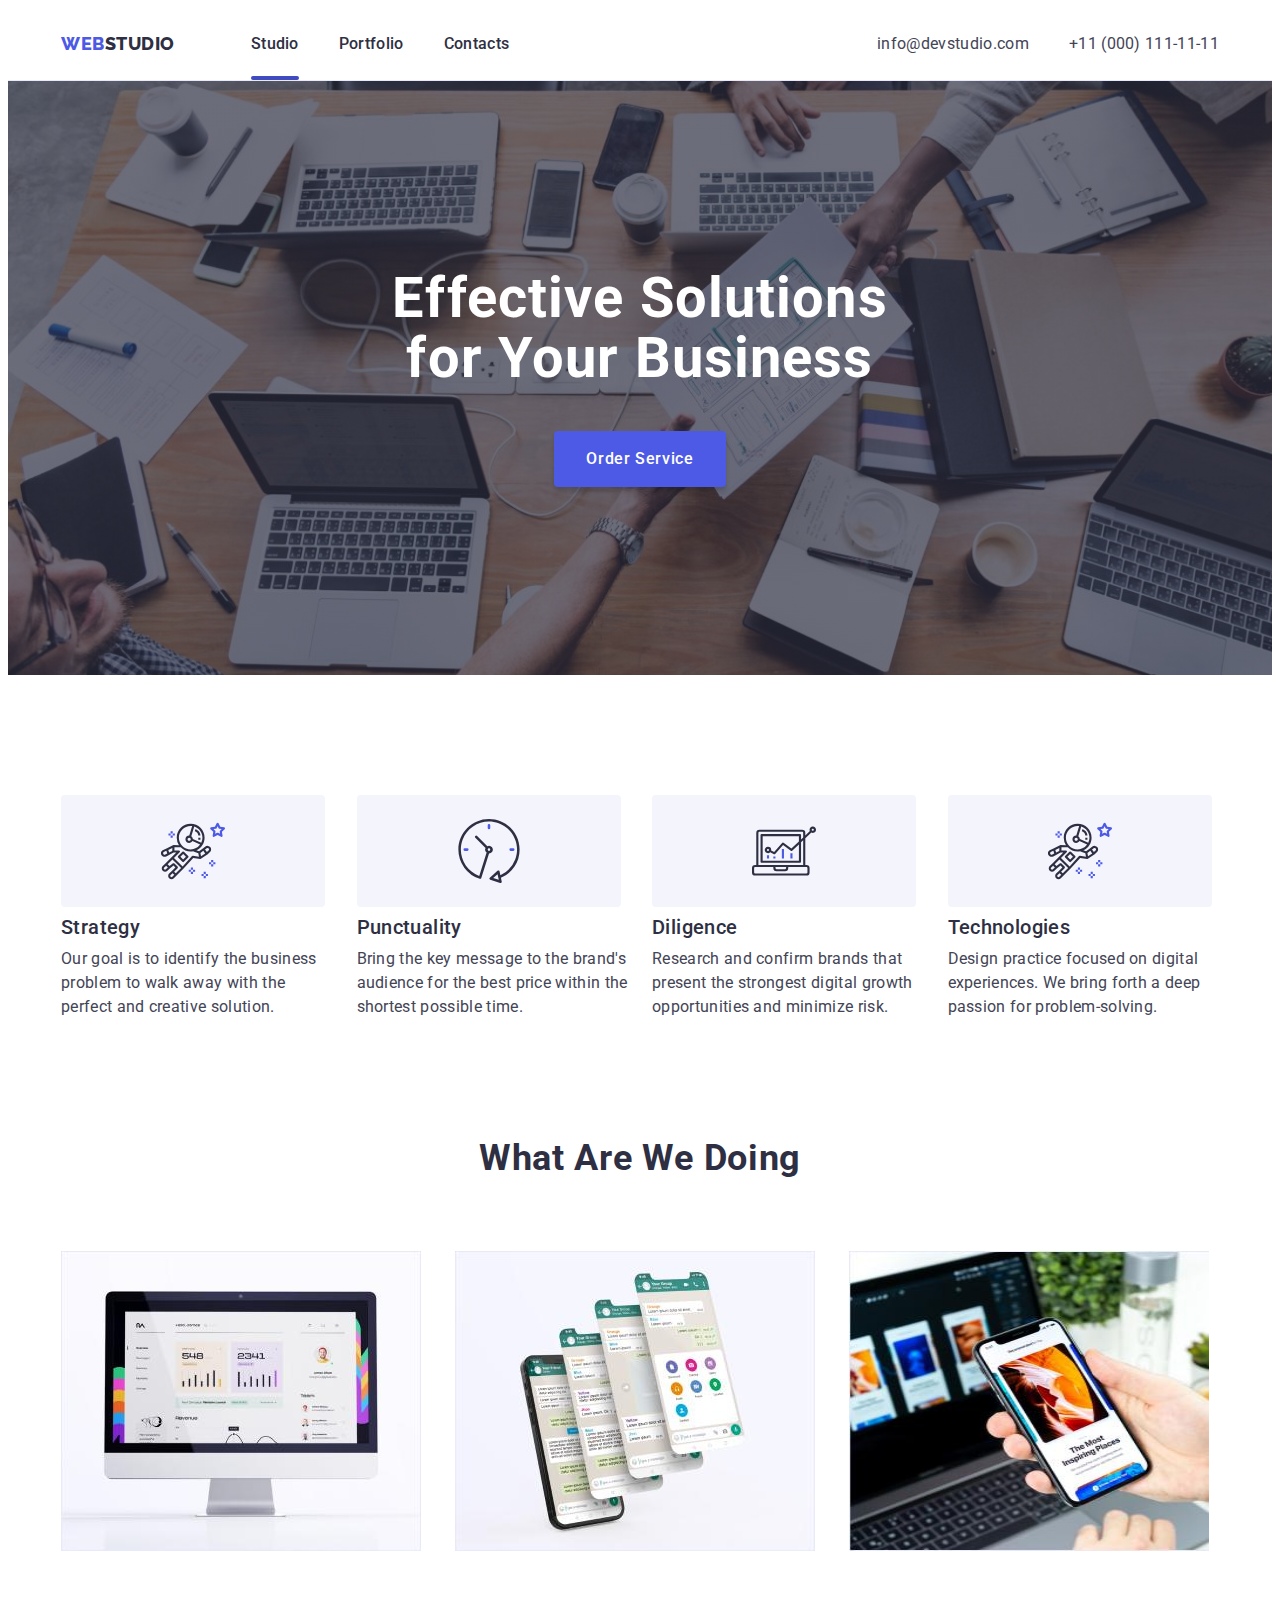
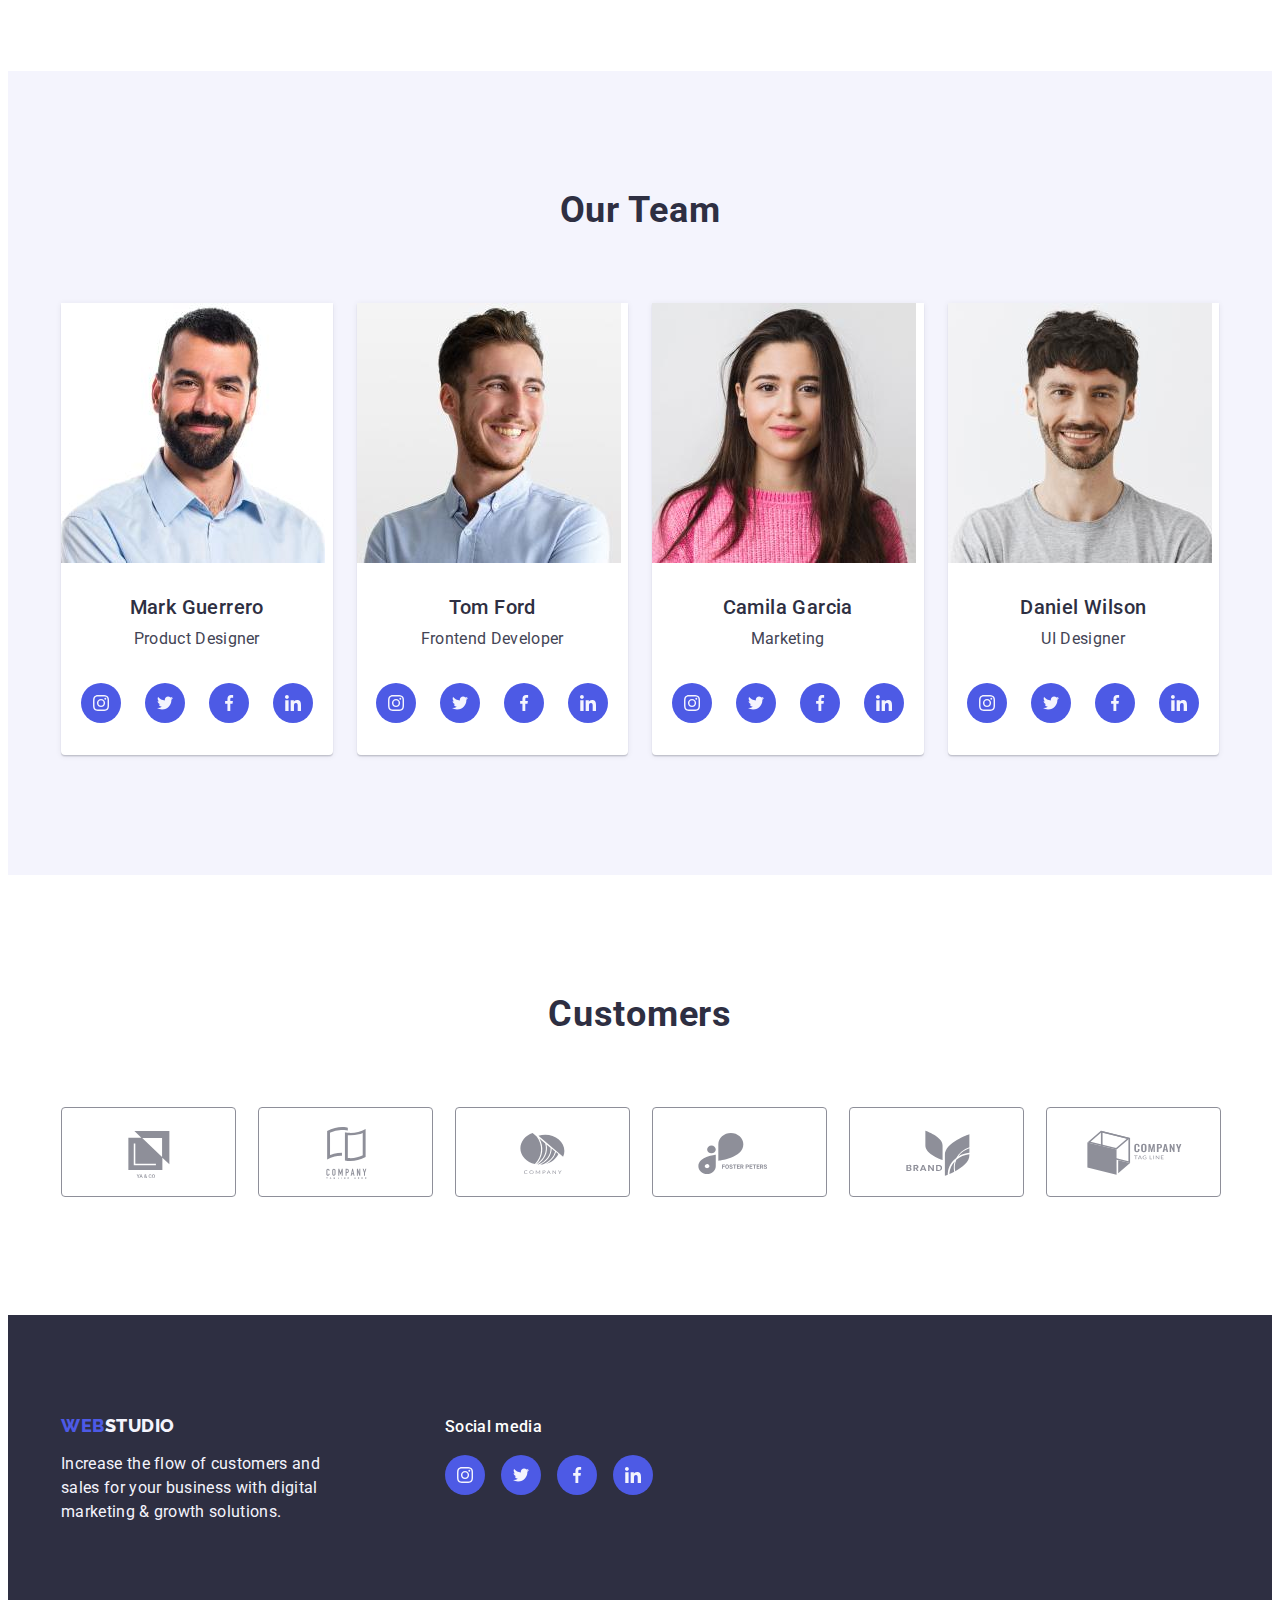
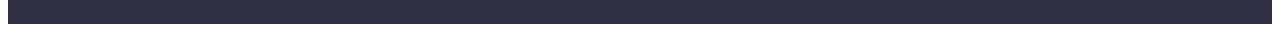
==== index.html @ 1b5d52a4 "updated1" ====
<!DOCTYPE html>
<html lang="en">
  <head>
    <meta charset="utf-8" />
    <meta name="description" content="goit_homework1" />
    <title>WebStudio</title>
    <link
      rel="stylesheet"
      href="https://cdnjs.cloudflare.com/ajax/libs/modern-normalize/2.0.0/modern-normalize.min.css"
      integrity="sha512-4xo8blKMVCiXpTaLzQSLSw3KFOVPWhm/TRtuPVc4WG6kUgjH6J03IBuG7JZPkcWMxJ5huwaBpOpnwYElP/m6wg=="
      crossorigin="anonymous"
      referrerpolicy="no-referrer"
    />
    <link rel="stylesheet" href="./css/styles.css" />
    <link rel="preconnect" href="https://fonts.googleapis.com" />
    <link rel="preconnect" href="https://fonts.gstatic.com" crossorigin />
    <link
      href="https://fonts.googleapis.com/css2?family=Raleway:wght@800&family=Roboto:wght@400;500;700&display=swap"
      rel="stylesheet"
    />
  </head>
  <body>
    <header class="header">
      <div class="container header-container">
        <nav class="nav list">
          <a class="header-logo link" href="./index.html"
            >Web<span class="header-logo-accent">Studio</span></a
          >
          <ul class="header-menu list">
            <li class="header-menu-item">
              <a class="header-menu-link link link current" href="./index.html"
                >Studio</a
              >
            </li>
            <li class="header-menu-item">
              <a class="header-menu-link link" href="./portfolio.html"
                >Portfolio</a
              >
            </li>
            <li class="header-menu-item">
              <a class="header-menu-link link" href="">Contacts</a>
            </li>
          </ul>
        </nav>

        <address class="header-address">
          <ul class="header-address-list list">
            <li class="header-address-item link">
              <a
                class="header-address-link link"
                href="mailto:info@devstudio.com"
                >info@devstudio.com</a
              >
            </li>
            <li class="header-address-item link">
              <a class="header-address-link link" href="tel:+110001111111"
                >+11 (000) 111-11-11</a
              >
            </li>
          </ul>
        </address>
      </div>
    </header>

    <main>
      <section class="section">
        <div class="container">
          <h1 class="section-title">Effective Solutions for Your Business</h1>
          <button type="button" class="section-button">Order Service</button>
        </div>
      </section>
      <section class="priorities-section">
        <div class="container">
          <h2 class="visually-hidden">Our Priorities</h2>
          <ul class="priorities-sectionul list">
            <li class="priorities-list">
              <div class="priorites-block">
                <svg class="icon" width="64" height="64">
                  <use href="../images/icon.svg#icon-astronaut-1"></use>
                </svg>
              </div>
              <h3 class="priorities-section-subtitle">Strategy</h3>
              <p class="priorities-section-text">
                Our goal is to identify the business problem to walk away with
                the perfect and creative solution.
              </p>
            </li>
            <li class="priorities-list">
              <div class="priorites-block">
                <svg class="icon" width="64" height="64">
                  <use href="../images/icon.svg#icon-clock-1"></use>
                </svg>
              </div>
              <h3 class="priorities-section-subtitle">Punctuality</h3>
              <p class="priorities-section-text">
                Bring the key message to the brand's audience for the best price
                within the shortest possible time.
              </p>
            </li>
            <li class="priorities-list">
              <div class="priorites-block">
                <svg class="icon" width="64" height="64">
                  <use href="../images/icon.svg#icon-diagram-1"></use>
                </svg>
              </div>
              <h3 class="priorities-section-subtitle">Diligence</h3>
              <p class="priorities-section-text">
                Research and confirm brands that present the strongest digital
                growth opportunities and minimize risk.
              </p>
            </li>
            <li class="priorities-list">
              <div class="priorites-block">
                <svg class="icon" width="64" height="64">
                  <use href="../images/icon.svg#icon-astronaut-1"></use>
                </svg>
              </div>
              <h3 class="priorities-section-subtitle">Technologies</h3>
              <p class="priorities-section-text">
                Design practice focused on digital experiences. We bring forth a
                deep passion for problem-solving.
              </p>
            </li>
          </ul>
        </div>
      </section>

      <section class="do-section list">
        <div class="container">
          <h2 class="do-section-title">What are we doing</h2>
          <ul class="do-sectionul list">
            <li class="doing-photo">
              <img
                src="./images/images/images/image/img1.jpg"
                width="360"
                height="300"
                alt="computer screen"
              />
            </li>
            <li class="doing-photo">
              <img
                src="./images/images/images/image/img2.jpg"
                width="360"
                height="300"
                alt="smartphone"
              />
            </li>
            <li class="doing-photo">
              <img
                src="./images/images/images/image/img3.jpg"
                width="360"
                height="300"
                alt="holding smartphone"
              />
            </li>
          </ul>
        </div>
      </section>

      <section class="team-section">
        <div class="container">
          <h2 class="team-section-title">Our Team</h2>
          <ul class="team-list list">
            <li class="team-section-card">
              <img
                src="./images/images/images/image/img.jpg"
                width="264"
                height="260"
                alt="Mark Guerrero"
              />
              <div class="name">
                <h3 class="worker-name">Mark Guerrero</h3>
                <p class="teamtext">Product Designer</p>
              </div>
              <ul class="team-block">
                <li class="social-items">
                  <a
                    class="block-icons"
                    href=""
                    aria-label="instagram"
                    target="_blank"
                  >
                    <svg class="icon" width="16" height="16">
                      <use href="../images/icon.svg#icon-instagram-2"></use>
                    </svg>
                  </a>
                </li>
                <li class="social-items">
                  <a
                    class="block-icons"
                    href=""
                    aria-label="instagram"
                    target="_blank"
                  >
                    <svg class="icon" width="16" height="16">
                      <use href="../images/icon.svg#icon-twitter-1"></use>
                    </svg>
                  </a>
                </li>
                <li class="social-items">
                  <a
                    class="block-icons"
                    href=""
                    aria-label="instagram"
                    target="_blank"
                  >
                    <svg class="icon" width="16" height="16">
                      <use href="../images/icon.svg#icon-facebook-1"></use>
                    </svg>
                  </a>
                </li>
                <li class="social-items">
                  <a
                    class="block-icons"
                    href=""
                    aria-label="instagram"
                    target="_blank"
                  >
                    <svg class="icon" width="16" height="16">
                      <use href="../images/icon.svg#icon-linkedin-1"></use>
                    </svg>
                  </a>
                </li>
              </ul>
            </li>
            <li class="team-section-card">
              <img
                src="./images/images/images/image/img11.jpg"
                width="264"
                height="260"
                alt="Tom Ford"
              />
              <div class="name">
                <h3 class="worker-name">Tom Ford</h3>
                <p class="teamtext">Frontend Developer</p>
              </div>
              <ul class="team-block">
                <li class="social-items">
                  <a
                    class="block-icons"
                    href=""
                    aria-label="instagram"
                    target="_blank"
                  >
                    <svg class="icon" width="16" height="16">
                      <use href="../images/icon.svg#icon-instagram-2"></use>
                    </svg>
                  </a>
                </li>
                <li class="social-items">
                  <a
                    class="block-icons"
                    href=""
                    aria-label="instagram"
                    target="_blank"
                  >
                    <svg class="icon" width="16" height="16">
                      <use href="../images/icon.svg#icon-twitter-1"></use>
                    </svg>
                  </a>
                </li>
                <li class="social-items">
                  <a
                    class="block-icons"
                    href=""
                    aria-label="instagram"
                    target="_blank"
                  >
                    <svg class="icon" width="16" height="16">
                      <use href="../images/icon.svg#icon-facebook-1"></use>
                    </svg>
                  </a>
                </li>
                <li class="social-items">
                  <a
                    class="block-icons"
                    href=""
                    aria-label="instagram"
                    target="_blank"
                  >
                    <svg class="icon" width="16" height="16">
                      <use href="../images/icon.svg#icon-linkedin-1"></use>
                    </svg>
                  </a>
                </li>
              </ul>
            </li>
            <li class="team-section-card">
              <img
                src="./images/images/images/image/img12.jpg"
                width="264"
                height="260"
                alt="Camila Garcia"
              />
              <div class="name">
                <h3 class="worker-name">Camila Garcia</h3>
                <p class="teamtext">Marketing</p>
              </div>
              <ul class="team-block">
                <li class="social-items">
                  <a
                    class="block-icons"
                    href=""
                    aria-label="instagram"
                    target="_blank"
                  >
                    <svg class="icon" width="16" height="16">
                      <use href="../images/icon.svg#icon-instagram-2"></use>
                    </svg>
                  </a>
                </li>
                <li class="social-items">
                  <a
                    class="block-icons"
                    href=""
                    aria-label="instagram"
                    target="_blank"
                  >
                    <svg class="icon" width="16" height="16">
                      <use href="../images/icon.svg#icon-twitter-1"></use>
                    </svg>
                  </a>
                </li>
                <li class="social-items">
                  <a
                    class="block-icons"
                    href=""
                    aria-label="instagram"
                    target="_blank"
                  >
                    <svg class="icon" width="16" height="16">
                      <use href="../images/icon.svg#icon-facebook-1"></use>
                    </svg>
                  </a>
                </li>
                <li class="social-items">
                  <a
                    class="block-icons"
                    href=""
                    aria-label="instagram"
                    target="_blank"
                  >
                    <svg class="icon" width="16" height="16">
                      <use href="../images/icon.svg#icon-linkedin-1"></use>
                    </svg>
                  </a>
                </li>
              </ul>
            </li>
            <li class="team-section-card">
              <img
                src="./images/images/images/image/img13.jpg"
                width="264"
                height="260"
                alt="Daniel Wilson"
              />
              <div class="name">
                <h3 class="worker-name">Daniel Wilson</h3>
                <p class="teamtext">UI Designer</p>
              </div>
              <ul class="team-block">
                <li class="social-items">
                  <a
                    class="block-icons"
                    href=""
                    aria-label="instagram"
                    target="_blank"
                  >
                    <svg class="icon" width="16" height="16">
                      <use href="../images/icon.svg#icon-instagram-2"></use>
                    </svg>
                  </a>
                </li>
                <li class="social-items">
                  <a
                    class="block-icons"
                    href=""
                    aria-label="instagram"
                    target="_blank"
                  >
                    <svg class="icon" width="16" height="16">
                      <use href="../images/icon.svg#icon-twitter-1"></use>
                    </svg>
                  </a>
                </li>
                <li class="social-items">
                  <a
                    class="block-icons"
                    href=""
                    aria-label="instagram"
                    target="_blank"
                  >
                    <svg class="icon" width="16" height="16">
                      <use href="../images/icon.svg#icon-facebook-1"></use>
                    </svg>
                  </a>
                </li>
                <li class="social-items">
                  <a
                    class="block-icons"
                    href=""
                    aria-label="instagram"
                    target="_blank"
                  >
                    <svg class="icon" width="16" height="16">
                      <use href="../images/icon.svg#icon-linkedin-1"></use>
                    </svg>
                  </a>
                </li>
              </ul>
            </li>
          </ul>
        </div>
      </section>

      <section class="customer-section">
        <div class="container">
          <h2 class="customer-title">Customers</h2>
          <ul class="customer list">
            <li class="customer-item">
              <a class="customer-icon"
              href=""
              target="_blank">
              <svg class="section-mark" width="104" height="56">
              <use href="../images/icon.svg#icon-Logo"></use>
              </svg>
            </a>
            </li>
            <li class="customer-item">
              <a class="customer-icon"
              href=""
              target="_blank">
              <svg class="section-mark" width="104" height="56">
              <use href="../images/icon.svg#icon-Logo1"></use>
              </svg>
            </a>
            </li>
            <li class="customer-item">
              <a class="customer-icon"
              href=""
              target="_blank">
              <svg class="section-mark" width="104" height="56">
              <use href="../images/icon.svg#icon-Logo2"></use>
              </svg>
            </a>
            </li>
            <li class="customer-item">
              <a class="customer-icon"
              href=""
              target="_blank">
              <svg class="section-mark" width="104" height="56">
              <use href="../images/icon.svg#icon-Logo3"></use>
              </svg>
            </a>
            </li>
            <li class="customer-item">
              <a class="customer-icon"
              href=""
              target="_blank">
              <svg class="section-mark" width="104" height="56">
              <use href="../images/icon.svg#icon-Logo4"></use>
              </svg>
            </a>
            </li>
            <li class="customer-item">
              <a class="customer-icon"
              href=""
              target="_blank">
              <svg class="section-mark" width="104" height="56">
              <use href="../images/icon.svg#icon-Logo5"></use>
              </svg>
            </a>
            </li>
          </ul>
        </div>
      </section>
    </main>
    <footer class="footer">
      <div class="container footer-container">
        <div class="logo-foot">
          <a class="footer-logo link" href="./index.html">
            Web<span class="footer-logo-accent">Studio</span></a
          >
          <p class="footer-text">
            Increase the flow of customers and sales for your business with
            digital marketing & growth solutions.
          </p>
        </div>
        <div class="footer-media">
          <p class="footer-headline">Social media</p>
          <ul class="social list">
            <li class="social-items">
              <a
                class="footer-block-icons"
                href=""
                aria-label="instagram"
                target="_blank"
              >
                <svg class="icon" width="16" height="16">
                  <use href="../images/icon.svg#icon-instagram-2"></use>
                </svg>
              </a>
            </li>
            <a
              class="footer-block-icons"
              href=""
              aria-label="twitter"
              target="_blank"
            >
              <svg class="icon" width="16" height="16">
                <use href="../images/icon.svg#icon-twitter-1"></use>
              </svg>
            </a>
            <a
              class="footer-block-icons"
              href=""
              aria-label="facebook"
              target="_blank"
            >
              <svg class="icon" width="16" height="16">
                <use href="../images/icon.svg#icon-facebook-1"></use>
              </svg>
            </a>
            <a
              class="footer-block-icons"
              href=""
              aria-label="twitter"
              target="_blank"
            >
              <svg class="icon" width="16" height="16">
                <use href="../images/icon.svg#icon-linkedin-1"></use>
              </svg>
            </a>
          </ul>
        </div>
      </div>
    </footer>
  </body>
</html>
---- css/styles.css ----
:root {
  --maincolor: #4d5ae5;
  --accentcolor: #2e2f42;
  --textcolor: #434455;
  --secondbackgoundcolor: #e5e5e5;
}
body {
  font-family: "Roboto", sans-serif;
  color: #434455;
  background-color: #ffffff;
}

p,
h1,
h2,
h3,
h4,
h5,
h6 {
  margin-top: 0;
  margin-bottom: 0;
}
ul,
ol {
  margin-top: 0;
  margin-bottom: 0;
  padding-left: 0;
}

img {
  display: block;
}
.container {
  width: 100%;
  max-width: 1158px;
  padding: 0 15px;
  margin: 0 auto;
}

/* HEADER */
.nav {
  display: flex;
  align-items: center;
}

.header-container {
  display: flex;
  flex-direction: row;
  justify-content: space-between;
}
.header {
  border-bottom: 1px solid #e7e9fc;
}
.header-logo {
  padding: 24px 0;
  margin-right: 76px;
}
.header-menu {
  display: flex;
  gap: 40px;
  margin: 0 auto;
  align-items: center;
}
.header-address-list {
  display: flex;
  gap: 40px;
}

.header-logo,
.header-logo-accent {
  font-family: "Raleway", sans-serif;
  font-weight: 800;
  font-size: 18px;
  line-height: 1.17;
  letter-spacing: 0.03em;
  text-transform: uppercase;
  color: var(--maincolor);
  text-decoration: none;
  list-style-type: none;
}
.header-logo-accent,
span {
  color: var(--accentcolor);
}

link {
  text-decoration: none;
}
.header-menu-link {
  transition: 250ms cubic-bezier(0.4, 0, 0.2, 1);
}

.header-menu-link:hover,
.header-menu-link:focus {
  color: #404bbf;
}

.current {
  position: relative;
}

.current::after {
  content: "";
  position: absolute;
  bottom: 0;
  left: 0;
  width: 100%;
  height: 4px;
  border-radius: 2px;
  background-color: #404bbf;
}

.header-menu .list {
  list-style: none;
}
.header-menu-item {
  list-style-type: none;
}

.header-menu-link {
  font-weight: 500;
  font-size: 16px;
  line-height: 1.5;
  letter-spacing: 0.02em;
  color: var(--accentcolor);
  text-decoration: none;
  padding: 24px 0;
  display: block;
}

.header-address {
  font-style: normal;
}
.header-address-link {
  list-style: none;
  font-size: 16px;
  line-height: 1.5;
  letter-spacing: 0.02em;
  color: var(--textcolor);
  text-decoration: none;
  padding: 24px 0;
  display: block;
  transition: 250ms cubic-bezier(0.4, 0, 0.2, 1);
}

.header-address-link:hover,
.header-address-link:focus {
  color: #404bbf;
}

/* section 1 */

.section {
  background-color: var(--accentcolor);
  padding: 188px 0;
  background-image: linear-gradient(
      rgba(46, 47, 66, 0.7),
      rgba(46, 47, 66, 0.7)
    ),
    url(../images/images/people-office1.jpg);
  background-size: cover;
}

.section-title {
  font-size: 56px;
  line-height: 1.07;
  text-align: center;
  letter-spacing: 0.02em;
  color: #ffffff;
  max-width: 496px;
  margin: 0 auto 42px;
}
.section-button {
  background-color: #4d5ae5;
  font-family: "Roboto", sans-serif;
  font-weight: 500;
  font-size: 16px;
  line-height: 1.5;
  letter-spacing: 0.04em;
  color: #ffffff;
  display: block;
  min-width: 169px;
  border: none;
  padding: 16px 32px;
  border-radius: 4px;
  box-shadow: 0px 4px 4px 0px rgba(0, 0, 0, 0.15);
  height: 56px;
  cursor: pointer;
  margin: 0 auto;
  transition: 250ms cubic-bezier(0.4, 0, 0.2, 1);;
}
.section-button:hover,
.section-button:focus {
  background-color: #404bbf;
  cursor: pointer;
}

/* section 2 */

.priorities-section {
  padding: 120px 0;
}

.priorities-sectionul {
  display: flex;
  gap: 24px;
}

.visually-hidden {
  overflow: hidden;
  position: absolute;
  width: 1px;
  height: 1px;
  margin: -1px;
  border: 0;
  padding: 0;
  white-space: nowrap;
  clip-path: inset(100%);
  clip: rect(0 0 0 0);
}
.priorities-list {
  width: calc((100% - 72px) / 4);
}
.priorities-section-subtitle {
  font-weight: 500;
  font-size: 20px;
  line-height: 1.2;
  letter-spacing: 0.02em;
  color: #2e2f42;
  margin-bottom: 8px;
}

.priorites-block {
  width: 264px;
  height: 112px;
  border-radius: 4px;
  background: #f4f4fd;
  margin-bottom: 8px;
  display: flex;
  align-items: center;
  justify-content: center;
}

.priorities-section-text {
  font-size: 16px;
  line-height: 1.5;
  letter-spacing: 0.02em;
  color: var(--textcolor);
}

/* section 3 */

.do-section .list {
  list-style: none;
}
.do-sectionul {
  display: flex;
  gap: 24px;
  justify-content: center;
}
.do-section-title {
  font-size: 36px;
  line-height: 1.11;
  letter-spacing: 0.02em;
  text-transform: capitalize;
  color: var(--accentcolor);
  text-align: center;
  margin-bottom: 72px;
}
.do-section {
  padding-bottom: 120px;
}
.doing-photo {
  width: calc((100% - 48px) / 3);
}
/* section 4 */

.team-section {
  padding: 120px 0;
  background-color: #f4f4fd;
}

.team-section-title {
  margin-bottom: 72px;
  font-size: 36px;
  line-height: 1.11;
  text-align: center;
  letter-spacing: 0.02em;
  text-transform: capitalize;
  color: var(--accentcolor);
}

.team-list {
  display: flex;
  justify-content: center;
}
.team-list {
  gap: 24px;
}
.team-section-card {
  border-radius: 0px 0px 4px 4px;
  background-color: #ffffff;
  box-shadow: 0px 2px 1px 0px rgba(46, 47, 66, 0.08),
    0px 1px 1px 0px rgba(46, 47, 66, 0.16),
    0px 1px 6px 0px rgba(46, 47, 66, 0.08);
}
.team-section-card {
  width: calc((100% - 72px) / 4);
}

.name {
  padding: 32px 16px;
}

.worker-name {
  text-align: center;
  margin-bottom: 8px;
  font-weight: 500;
  font-size: 20px;
  line-height: 1.2;
  letter-spacing: 0.02em;
  color: var(--accentcolor);
}
.teamtext {
  text-align: center;
  font-size: 16px;
  line-height: 1.5;
  letter-spacing: 0.02em;
  color: #434455;
  margin-top: 0;
  border-radius: 0px 0px 4px 4px;
}

.team-block {
  display: flex;
  justify-content: center;
  align-items: center;
  gap: 24px;
  margin-bottom: 32px;
}
.team-block {
  list-style-type: none;
}
.block-icons {
  display: flex;
  justify-content: center;
  align-items: center;
  background-color: var(--maincolor);
  border-radius: 50%;
  width: 40px;
  height: 40px;
  transition: 250ms cubic-bezier(0.4, 0, 0.2, 1);
  fill: none;
}

.block-icons:hover,
.block-icons:focus {
  background-color: #404bbf;
}

/* section 5 */

.customer-section {
  padding: 120px 0;
  background-color: #ffffff;
}

.customer-title {
  color: var(--accentcolor);
  text-align: center;
  font-weight: 700;
  margin-bottom: 72px;
  font-size: 36px;
  line-height: 1.11;
  text-align: center;
  letter-spacing: 0.02em;
  text-transform: capitalize;
}

.customer {
  display: flex;
  gap: 24px;
}
.customer-item {
  width: calc((100% - 120px) / 6);
  height: 88px;
}

.customer-icon {
  border-radius: 4px;
  border: 1px solid #8e8f99;
  width: 100%;
  height: 100%;
  display: flex;
  align-items: center;
  justify-content: center;
}

.section-mark {
  fill: currentColor;
  transition: 250ms cubic-bezier(0.4, 0, 0.2, 1);
}
.customer-icon:is(:hover, :focus) {
  fill: #404bbf;
  border: #404BBF;
}
/* footer */

.footer {
  background-color: var(--accentcolor);
  padding: 100px 0;
}

.footeer-logo {
  display: inline-block;
  margin-bottom: 16px;
}
.footer-text {
  line-height: 1.5;
  color: #f4f4fd;
  letter-spacing: 0.02em;
  display: flex;
  width: 264px;
}

.footer-container {
  display: flex;
}

.logo-foot {
  margin-right: 120px;
}

.footer-headline {
  font-size: 16px;
  font-style: normal;
  font-weight: 500;
  line-height: 1.5;
  letter-spacing: 0.02em;
  color: #ffffff;
  margin-bottom: 16px;
}
.footer-block-icons {
  display: flex;
  justify-content: center;
  align-items: center;
  background-color: var(--maincolor);
  border-radius: 50%;
  width: 40px;
  height: 40px;
  transition: 250ms cubic-bezier(0.4, 0, 0.2, 1);
  fill: none;
}
.footer-block-icons:hover,
.footer-block-icons:focus {
  background-color: #31d0aa;
}

.social {
  display: flex;
  gap: 16px;
}
/* portfolio */

/* section */

.visually-hidden {
  overflow: hidden;
  position: absolute;
  width: 1px;
  height: 1px;
  margin: -1px;
  border: 0;
  padding: 0;
  white-space: nowrap;
  clip-path: inset(100%);
  clip: rect(0 0 0 0);
}

.section-portfolio {
  background-color: #ffffff;
  padding-top: 96px;
  padding-bottom: 120px;
}

.header-address-link link {
  text-decoration: none;
  list-style: none;
  font-size: 16px;
  line-height: 1.5;
  letter-spacing: 0.02em;
  color: var(--textcolor);
}

.portfolio link {
  text-decoration: none;
  list-style-type: none;
}

.button-list .list {
  list-style: none;
}
.button-list,
.list,
.button-look {
  list-style-type: none;
}
.button-list,
.button-look {
  font-family: "Roboto", sans-serif;
  font-weight: 500;
  font-size: 16px;
  line-height: 1.5;
  letter-spacing: 0.04em;
  color: #4d5ae5;
  background-color: #ffffff;
  cursor: pointer;
}
.button-list {
  gap: 24px;
}
.button-list {
  display: flex;
  justify-content: center;
  margin-bottom: 72px;
}
.button-look {
  border-radius: 4px;
  border: 1px solid var(--cornflower, #e7e9fc);
  background: var(--cloud, #f4f4fd);
  padding: 12px 24px;
  transition: 250ms cubic-bezier(0.4, 0, 0.2, 1);
}
.button-look:hover,
.button-look:focus {
  color: #ffffff;
  background-color: #404bbf;
  border: 1px solid transparent;
}
.work {
  display: flex;
  flex-wrap: wrap;
  column-gap: 24px;
  row-gap: 48px;
}
.img .link {
  text-decoration: none;
}
.img {
  width: calc((100% - 48px) / 3);
  transition: 250ms cubic-bezier(0.4, 0, 0.2, 1);
}

.portfolio-hover {
  position: relative;
  overflow: hidden;

}
.img:hover {
  box-shadow: 0px 2px 1px 0px rgba(46, 47, 66, 0.08), 
  0px 1px 1px 0px rgba(46, 47, 66, 0.16), 
  0px 1px 6px 0px rgba(46, 47, 66, 0.08);
}
.portfolio-hover:hover .app-hover-text {
  transform: translateY(0);
}
.app-hover-text {
  position: absolute;
  top: 0;
  left: 0;
  height: 100%;
  padding: 40px 32px;
  font-size: 16px;
  line-height: 2;
  letter-spacing: -0.013em;
  color: #f4f4fd;
  background-color: #4d5ae5;
  transform: translateY(100%);
  transition: 250ms cubic-bezier(0.4, 0, 0.2, 1);
}

.app-name {
  padding: 32px 16px;
  border: 1px solid #e7e9fc;
  border-top: none;
}
.container-set {
  width: 1128px;
  margin-bottom: 72px;
  margin-top: 72px;
}
.portfolio-headline {
  font-weight: 500;
  font-size: 20px;
  line-height: 1.2;
  letter-spacing: 0.02em;
  color: var(--accentcolor);
  margin-bottom: 8px;
}
.text {
  font-size: 16px;
  line-height: 1.5;
  letter-spacing: 0.02em;
  color: #434455;
  margin-top: 0;
}

/* footer */

.footer-logo,
.footer-logo-accent {
  font-family: "Raleway", sans-serif;
  font-weight: 800;
  font-size: 18px;
  line-height: 1.17;
  letter-spacing: 0.03em;
  text-transform: uppercase;
  color: var(--maincolor);
  text-decoration: none;
  list-style-type: none;
  display: inline-block;
}
.footer-logo {
  margin-bottom: 16px;
}
.footer-logo-accent,
span {
  color: #f4f4fd;
}
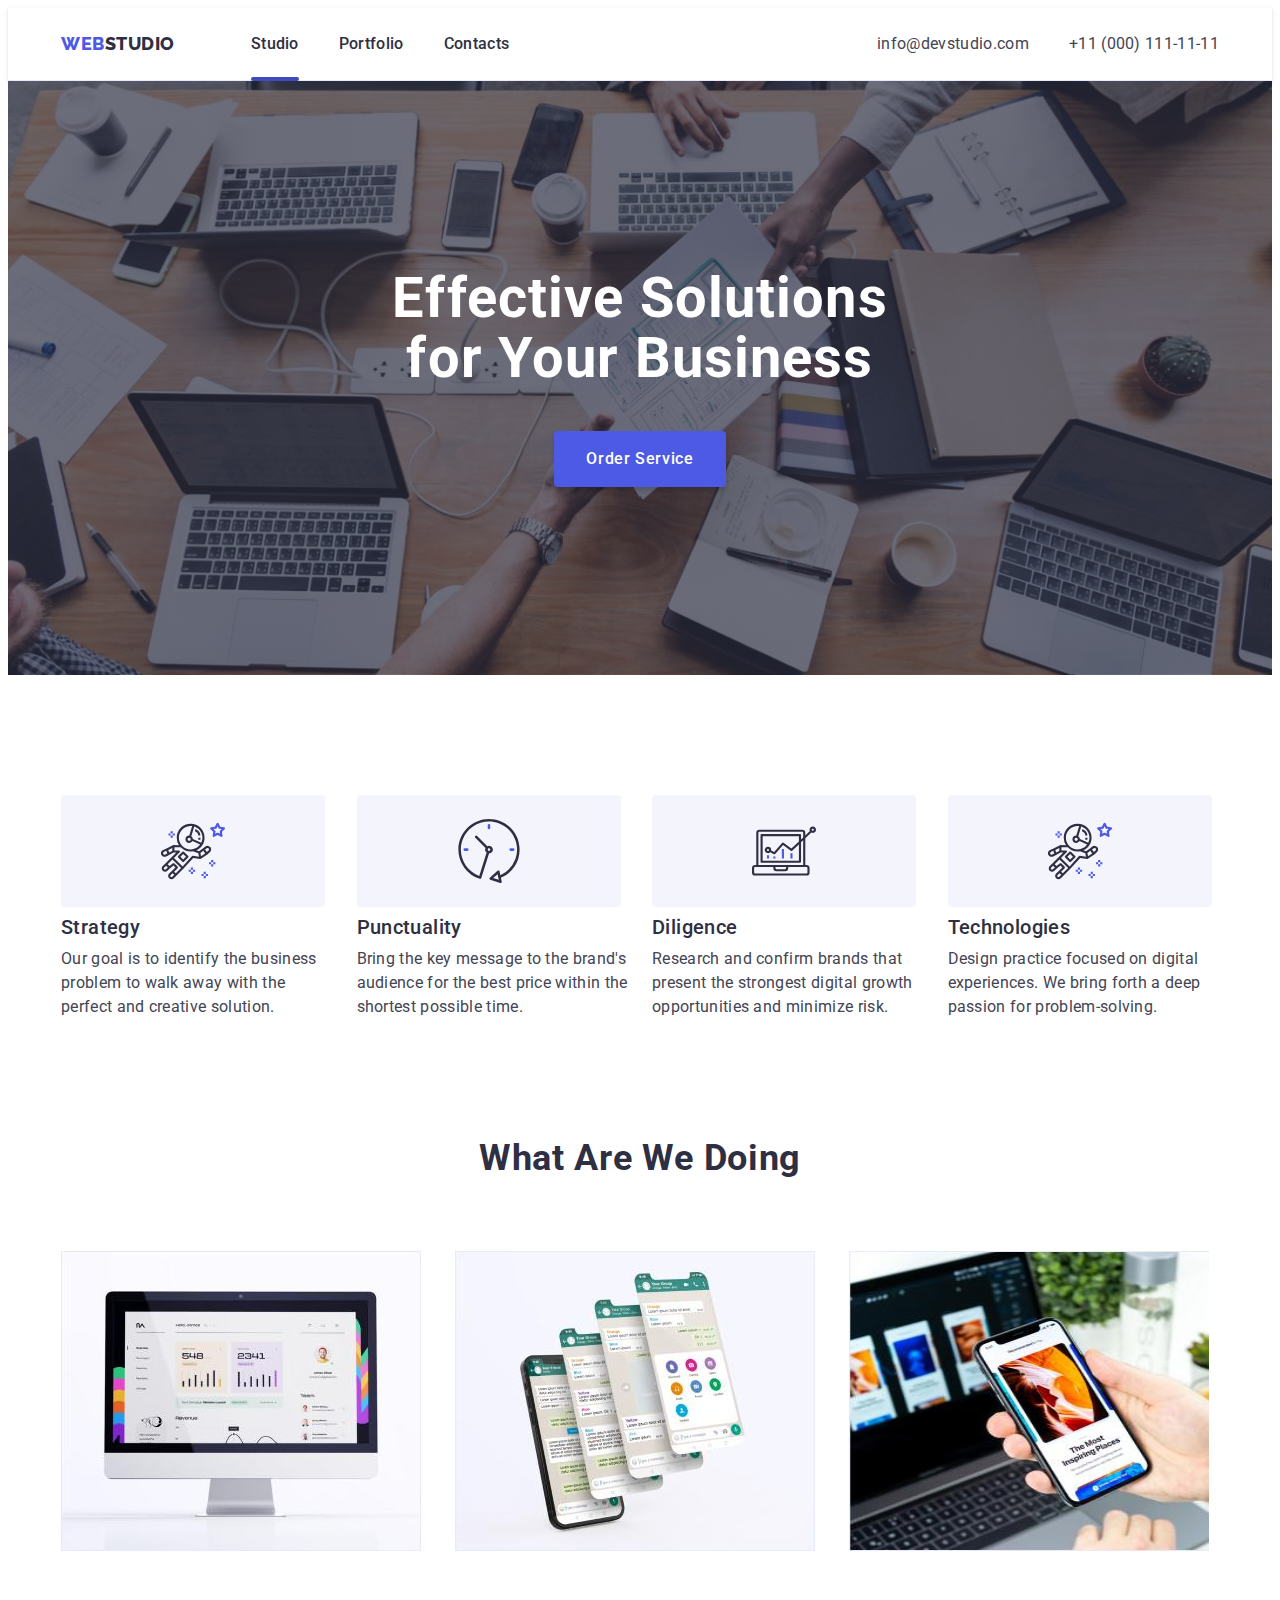
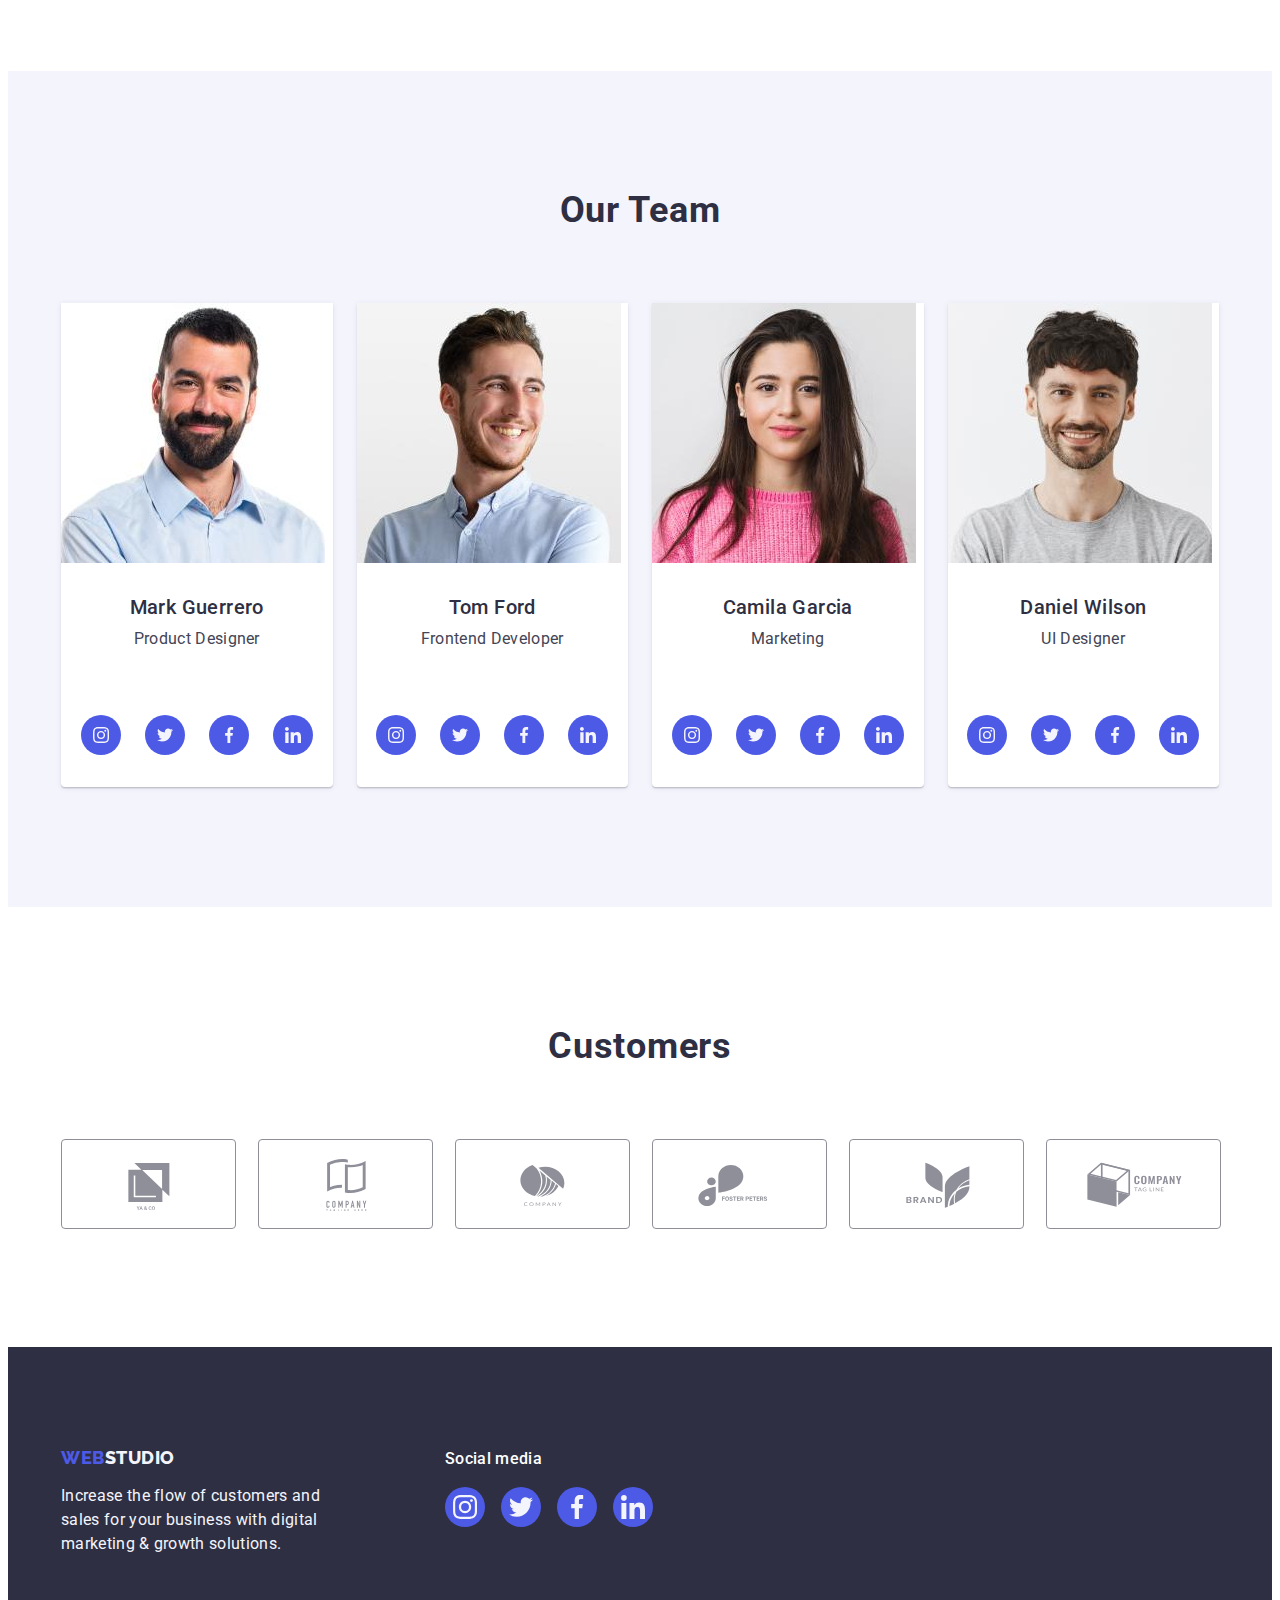
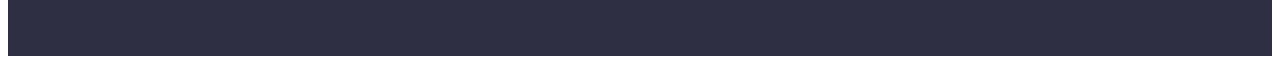
==== commit 695808d7: "updated2" ====
--- a/index.html
+++ b/index.html
@@ -76,7 +76,7 @@
             <li class="priorities-list">
               <div class="priorites-block">
                 <svg class="icon" width="64" height="64">
-                  <use href="../images/icon.svg#icon-astronaut-1"></use>
+                  <use href="./images/icons.svg#icon-astronaut-1"></use>
                 </svg>
               </div>
               <h3 class="priorities-section-subtitle">Strategy</h3>
@@ -88,7 +88,7 @@
             <li class="priorities-list">
               <div class="priorites-block">
                 <svg class="icon" width="64" height="64">
-                  <use href="../images/icon.svg#icon-clock-1"></use>
+                  <use href="./images/icons.svg#icon-clock-1"></use>
                 </svg>
               </div>
               <h3 class="priorities-section-subtitle">Punctuality</h3>
@@ -100,7 +100,7 @@
             <li class="priorities-list">
               <div class="priorites-block">
                 <svg class="icon" width="64" height="64">
-                  <use href="../images/icon.svg#icon-diagram-1"></use>
+                  <use href="./images/icons.svg#icon-diagram-1"></use>
                 </svg>
               </div>
               <h3 class="priorities-section-subtitle">Diligence</h3>
@@ -112,7 +112,7 @@
             <li class="priorities-list">
               <div class="priorites-block">
                 <svg class="icon" width="64" height="64">
-                  <use href="../images/icon.svg#icon-astronaut-1"></use>
+                  <use href="./images/icons.svg#icon-astronaut-1"></use>
                 </svg>
               </div>
               <h3 class="priorities-section-subtitle">Technologies</h3>
@@ -172,6 +172,7 @@
                 <h3 class="worker-name">Mark Guerrero</h3>
                 <p class="teamtext">Product Designer</p>
               </div>
+              <div class="social-list">
               <ul class="team-block">
                 <li class="social-items">
                   <a
@@ -181,47 +182,48 @@
                     target="_blank"
                   >
                     <svg class="icon" width="16" height="16">
-                      <use href="../images/icon.svg#icon-instagram-2"></use>
-                    </svg>
-                  </a>
-                </li>
-                <li class="social-items">
-                  <a
-                    class="block-icons"
-                    href=""
-                    aria-label="instagram"
-                    target="_blank"
-                  >
-                    <svg class="icon" width="16" height="16">
-                      <use href="../images/icon.svg#icon-twitter-1"></use>
-                    </svg>
-                  </a>
-                </li>
-                <li class="social-items">
-                  <a
-                    class="block-icons"
-                    href=""
-                    aria-label="instagram"
-                    target="_blank"
-                  >
-                    <svg class="icon" width="16" height="16">
-                      <use href="../images/icon.svg#icon-facebook-1"></use>
-                    </svg>
-                  </a>
-                </li>
-                <li class="social-items">
-                  <a
-                    class="block-icons"
-                    href=""
-                    aria-label="instagram"
-                    target="_blank"
-                  >
-                    <svg class="icon" width="16" height="16">
-                      <use href="../images/icon.svg#icon-linkedin-1"></use>
+                      <use href="./images/icons.svg#icon-instagram-2"></use>
+                    </svg>
+                  </a>
+                </li>
+                <li class="social-items">
+                  <a
+                    class="block-icons"
+                    href=""
+                    aria-label="instagram"
+                    target="_blank"
+                  >
+                    <svg class="icon" width="16" height="16">
+                      <use href="./images/icons.svg#icon-twitter-1"></use>
+                    </svg>
+                  </a>
+                </li>
+                <li class="social-items">
+                  <a
+                    class="block-icons"
+                    href=""
+                    aria-label="instagram"
+                    target="_blank"
+                  >
+                    <svg class="icon" width="16" height="16">
+                      <use href="./images/icons.svg#icon-facebook-1"></use>
+                    </svg>
+                  </a>
+                </li>
+                <li class="social-items">
+                  <a
+                    class="block-icons"
+                    href=""
+                    aria-label="instagram"
+                    target="_blank"
+                  >
+                    <svg class="icon" width="16" height="16">
+                      <use href="./images/icons.svg#icon-linkedin-1"></use>
                     </svg>
                   </a>
                 </li>
               </ul>
+            </div>
             </li>
             <li class="team-section-card">
               <img
@@ -234,6 +236,7 @@
                 <h3 class="worker-name">Tom Ford</h3>
                 <p class="teamtext">Frontend Developer</p>
               </div>
+              <div class="social-list">
               <ul class="team-block">
                 <li class="social-items">
                   <a
@@ -243,47 +246,48 @@
                     target="_blank"
                   >
                     <svg class="icon" width="16" height="16">
-                      <use href="../images/icon.svg#icon-instagram-2"></use>
-                    </svg>
-                  </a>
-                </li>
-                <li class="social-items">
-                  <a
-                    class="block-icons"
-                    href=""
-                    aria-label="instagram"
-                    target="_blank"
-                  >
-                    <svg class="icon" width="16" height="16">
-                      <use href="../images/icon.svg#icon-twitter-1"></use>
-                    </svg>
-                  </a>
-                </li>
-                <li class="social-items">
-                  <a
-                    class="block-icons"
-                    href=""
-                    aria-label="instagram"
-                    target="_blank"
-                  >
-                    <svg class="icon" width="16" height="16">
-                      <use href="../images/icon.svg#icon-facebook-1"></use>
-                    </svg>
-                  </a>
-                </li>
-                <li class="social-items">
-                  <a
-                    class="block-icons"
-                    href=""
-                    aria-label="instagram"
-                    target="_blank"
-                  >
-                    <svg class="icon" width="16" height="16">
-                      <use href="../images/icon.svg#icon-linkedin-1"></use>
+                      <use href="./images/icons.svg#icon-instagram-2"></use>
+                    </svg>
+                  </a>
+                </li>
+                <li class="social-items">
+                  <a
+                    class="block-icons"
+                    href=""
+                    aria-label="instagram"
+                    target="_blank"
+                  >
+                    <svg class="icon" width="16" height="16">
+                      <use href="./images/icons.svg#icon-twitter-1"></use>
+                    </svg>
+                  </a>
+                </li>
+                <li class="social-items">
+                  <a
+                    class="block-icons"
+                    href=""
+                    aria-label="instagram"
+                    target="_blank"
+                  >
+                    <svg class="icon" width="16" height="16">
+                      <use href="./images/icons.svg#icon-facebook-1"></use>
+                    </svg>
+                  </a>
+                </li>
+                <li class="social-items">
+                  <a
+                    class="block-icons"
+                    href=""
+                    aria-label="instagram"
+                    target="_blank"
+                  >
+                    <svg class="icon" width="16" height="16">
+                      <use href="./images/icons.svg#icon-linkedin-1"></use>
                     </svg>
                   </a>
                 </li>
               </ul>
+            </div>
             </li>
             <li class="team-section-card">
               <img
@@ -296,6 +300,7 @@
                 <h3 class="worker-name">Camila Garcia</h3>
                 <p class="teamtext">Marketing</p>
               </div>
+              <div class="social-list">
               <ul class="team-block">
                 <li class="social-items">
                   <a
@@ -305,47 +310,48 @@
                     target="_blank"
                   >
                     <svg class="icon" width="16" height="16">
-                      <use href="../images/icon.svg#icon-instagram-2"></use>
-                    </svg>
-                  </a>
-                </li>
-                <li class="social-items">
-                  <a
-                    class="block-icons"
-                    href=""
-                    aria-label="instagram"
-                    target="_blank"
-                  >
-                    <svg class="icon" width="16" height="16">
-                      <use href="../images/icon.svg#icon-twitter-1"></use>
-                    </svg>
-                  </a>
-                </li>
-                <li class="social-items">
-                  <a
-                    class="block-icons"
-                    href=""
-                    aria-label="instagram"
-                    target="_blank"
-                  >
-                    <svg class="icon" width="16" height="16">
-                      <use href="../images/icon.svg#icon-facebook-1"></use>
-                    </svg>
-                  </a>
-                </li>
-                <li class="social-items">
-                  <a
-                    class="block-icons"
-                    href=""
-                    aria-label="instagram"
-                    target="_blank"
-                  >
-                    <svg class="icon" width="16" height="16">
-                      <use href="../images/icon.svg#icon-linkedin-1"></use>
+                      <use href="./images/icons.svg#icon-instagram-2"></use>
+                    </svg>
+                  </a>
+                </li>
+                <li class="social-items">
+                  <a
+                    class="block-icons"
+                    href=""
+                    aria-label="instagram"
+                    target="_blank"
+                  >
+                    <svg class="icon" width="16" height="16">
+                      <use href="./images/icons.svg#icon-twitter-1"></use>
+                    </svg>
+                  </a>
+                </li>
+                <li class="social-items">
+                  <a
+                    class="block-icons"
+                    href=""
+                    aria-label="instagram"
+                    target="_blank"
+                  >
+                    <svg class="icon" width="16" height="16">
+                      <use href="./images/icons.svg#icon-facebook-1"></use>
+                    </svg>
+                  </a>
+                </li>
+                <li class="social-items">
+                  <a
+                    class="block-icons"
+                    href=""
+                    aria-label="instagram"
+                    target="_blank"
+                  >
+                    <svg class="icon" width="16" height="16">
+                      <use href="./images/icons.svg#icon-linkedin-1"></use>
                     </svg>
                   </a>
                 </li>
               </ul>
+            </div>
             </li>
             <li class="team-section-card">
               <img
@@ -358,6 +364,7 @@
                 <h3 class="worker-name">Daniel Wilson</h3>
                 <p class="teamtext">UI Designer</p>
               </div>
+              <div class="social-list">
               <ul class="team-block">
                 <li class="social-items">
                   <a
@@ -367,47 +374,48 @@
                     target="_blank"
                   >
                     <svg class="icon" width="16" height="16">
-                      <use href="../images/icon.svg#icon-instagram-2"></use>
-                    </svg>
-                  </a>
-                </li>
-                <li class="social-items">
-                  <a
-                    class="block-icons"
-                    href=""
-                    aria-label="instagram"
-                    target="_blank"
-                  >
-                    <svg class="icon" width="16" height="16">
-                      <use href="../images/icon.svg#icon-twitter-1"></use>
-                    </svg>
-                  </a>
-                </li>
-                <li class="social-items">
-                  <a
-                    class="block-icons"
-                    href=""
-                    aria-label="instagram"
-                    target="_blank"
-                  >
-                    <svg class="icon" width="16" height="16">
-                      <use href="../images/icon.svg#icon-facebook-1"></use>
-                    </svg>
-                  </a>
-                </li>
-                <li class="social-items">
-                  <a
-                    class="block-icons"
-                    href=""
-                    aria-label="instagram"
-                    target="_blank"
-                  >
-                    <svg class="icon" width="16" height="16">
-                      <use href="../images/icon.svg#icon-linkedin-1"></use>
+                      <use href="./images/icons.svg#icon-instagram-2"></use>
+                    </svg>
+                  </a>
+                </li>
+                <li class="social-items">
+                  <a
+                    class="block-icons"
+                    href=""
+                    aria-label="instagram"
+                    target="_blank"
+                  >
+                    <svg class="icon" width="16" height="16">
+                      <use href="./images/icons.svg#icon-twitter-1"></use>
+                    </svg>
+                  </a>
+                </li>
+                <li class="social-items">
+                  <a
+                    class="block-icons"
+                    href=""
+                    aria-label="instagram"
+                    target="_blank"
+                  >
+                    <svg class="icon" width="16" height="16">
+                      <use href="./images/icons.svg#icon-facebook-1"></use>
+                    </svg>
+                  </a>
+                </li>
+                <li class="social-items">
+                  <a
+                    class="block-icons"
+                    href=""
+                    aria-label="instagram"
+                    target="_blank"
+                  >
+                    <svg class="icon" width="16" height="16">
+                      <use href="./images/icons.svg#icon-linkedin-1"></use>
                     </svg>
                   </a>
                 </li>
               </ul>
+            </div>
             </li>
           </ul>
         </div>
@@ -418,58 +426,46 @@
           <h2 class="customer-title">Customers</h2>
           <ul class="customer list">
             <li class="customer-item">
-              <a class="customer-icon"
-              href=""
-              target="_blank">
-              <svg class="section-mark" width="104" height="56">
-              <use href="../images/icon.svg#icon-Logo"></use>
-              </svg>
-            </a>
+              <a class="customer-icon" href="" target="_blank">
+                <svg class="section-mark" width="104" height="56">
+                  <use href="./images/icons.svg#icon-Logo"></use>
+                </svg>
+              </a>
             </li>
             <li class="customer-item">
-              <a class="customer-icon"
-              href=""
-              target="_blank">
-              <svg class="section-mark" width="104" height="56">
-              <use href="../images/icon.svg#icon-Logo1"></use>
-              </svg>
-            </a>
+              <a class="customer-icon" href="" target="_blank">
+                <svg class="section-mark" width="104" height="56">
+                  <use href="./images/icons.svg#icon-Logo1"></use>
+                </svg>
+              </a>
             </li>
             <li class="customer-item">
-              <a class="customer-icon"
-              href=""
-              target="_blank">
-              <svg class="section-mark" width="104" height="56">
-              <use href="../images/icon.svg#icon-Logo2"></use>
-              </svg>
-            </a>
+              <a class="customer-icon" href="" target="_blank">
+                <svg class="section-mark" width="104" height="56">
+                  <use href="./images/icons.svg#icon-Logo2"></use>
+                </svg>
+              </a>
             </li>
             <li class="customer-item">
-              <a class="customer-icon"
-              href=""
-              target="_blank">
-              <svg class="section-mark" width="104" height="56">
-              <use href="../images/icon.svg#icon-Logo3"></use>
-              </svg>
-            </a>
+              <a class="customer-icon" href="" target="_blank">
+                <svg class="section-mark" width="104" height="56">
+                  <use href="./images/icons.svg#icon-Logo3"></use>
+                </svg>
+              </a>
             </li>
             <li class="customer-item">
-              <a class="customer-icon"
-              href=""
-              target="_blank">
-              <svg class="section-mark" width="104" height="56">
-              <use href="../images/icon.svg#icon-Logo4"></use>
-              </svg>
-            </a>
+              <a class="customer-icon" href="" target="_blank">
+                <svg class="section-mark" width="104" height="56">
+                  <use href="../images/icons.svg#icon-Logo4"></use>
+                </svg>
+              </a>
             </li>
             <li class="customer-item">
-              <a class="customer-icon"
-              href=""
-              target="_blank">
-              <svg class="section-mark" width="104" height="56">
-              <use href="../images/icon.svg#icon-Logo5"></use>
-              </svg>
-            </a>
+              <a class="customer-icon" href="" target="_blank">
+                <svg class="section-mark" width="104" height="56">
+                  <use href="./images/icons.svg#icon-Logo5"></use>
+                </svg>
+              </a>
             </li>
           </ul>
         </div>
@@ -496,41 +492,47 @@
                 aria-label="instagram"
                 target="_blank"
               >
-                <svg class="icon" width="16" height="16">
-                  <use href="../images/icon.svg#icon-instagram-2"></use>
-                </svg>
-              </a>
-            </li>
-            <a
-              class="footer-block-icons"
-              href=""
-              aria-label="twitter"
-              target="_blank"
-            >
-              <svg class="icon" width="16" height="16">
-                <use href="../images/icon.svg#icon-twitter-1"></use>
-              </svg>
-            </a>
-            <a
-              class="footer-block-icons"
-              href=""
-              aria-label="facebook"
-              target="_blank"
-            >
-              <svg class="icon" width="16" height="16">
-                <use href="../images/icon.svg#icon-facebook-1"></use>
-              </svg>
-            </a>
-            <a
-              class="footer-block-icons"
-              href=""
-              aria-label="twitter"
-              target="_blank"
-            >
-              <svg class="icon" width="16" height="16">
-                <use href="../images/icon.svg#icon-linkedin-1"></use>
-              </svg>
-            </a>
+                <svg class="icon" width="24" height="24">
+                  <use href="./images/icons.svg#icon-instagram-2"></use>
+                </svg>
+              </a>
+            </li>
+            <li>
+              <a
+                class="footer-block-icons"
+                href=""
+                aria-label="twitter"
+                target="_blank"
+              >
+                <svg class="icon" width="24" height="24">
+                  <use href="./images/icons.svg#icon-twitter-1"></use>
+                </svg>
+              </a>
+            </li>
+            <li>
+              <a
+                class="footer-block-icons"
+                href=""
+                aria-label="facebook"
+                target="_blank"
+              >
+                <svg class="icon" width="24" height="24">
+                  <use href="./images/icons.svg#icon-facebook-1"></use>
+                </svg>
+              </a>
+            </li>
+            <li>
+              <a
+                class="footer-block-icons"
+                href=""
+                aria-label="twitter"
+                target="_blank"
+              >
+                <svg class="icon" width="24" height="24">
+                  <use href="./images/icons.svg#icon-linkedin-1"></use>
+                </svg>
+              </a>
+            </li>
           </ul>
         </div>
       </div>
--- a/css/styles.css
+++ b/css/styles.css
@@ -50,6 +50,8 @@
 }
 .header {
   border-bottom: 1px solid #e7e9fc;
+  box-shadow: 0px 2px 1px rgba(46, 47, 66, 0.08),
+    0px 1px 1px rgba(46, 47, 66, 0.16), 0px 1px 6px rgba(46, 47, 66, 0.08);
 }
 .header-logo {
   padding: 24px 0;
@@ -87,7 +89,8 @@
   text-decoration: none;
 }
 .header-menu-link {
-  transition: 250ms cubic-bezier(0.4, 0, 0.2, 1);
+  color: #404bbf;
+  transition: color 250ms cubic-bezier(0.4, 0, 0.2, 1);
 }
 
 .header-menu-link:hover,
@@ -108,6 +111,7 @@
   height: 4px;
   border-radius: 2px;
   background-color: #404bbf;
+  bottom: -1px;
 }
 
 .header-menu .list {
@@ -140,7 +144,7 @@
   text-decoration: none;
   padding: 24px 0;
   display: block;
-  transition: 250ms cubic-bezier(0.4, 0, 0.2, 1);
+  transition: color 250ms cubic-bezier(0.4, 0, 0.2, 1);
 }
 
 .header-address-link:hover,
@@ -151,6 +155,9 @@
 /* section 1 */
 
 .section {
+  background-repeat: no-repeat;
+  background-position: center;
+  background-size: cover;
   background-color: var(--accentcolor);
   padding: 188px 0;
   background-image: linear-gradient(
@@ -158,7 +165,6 @@
       rgba(46, 47, 66, 0.7)
     ),
     url(../images/images/people-office1.jpg);
-  background-size: cover;
 }
 
 .section-title {
@@ -187,7 +193,7 @@
   height: 56px;
   cursor: pointer;
   margin: 0 auto;
-  transition: 250ms cubic-bezier(0.4, 0, 0.2, 1);;
+  transition: background-color 250ms cubic-bezier(0.4, 0, 0.2, 1);
 }
 .section-button:hover,
 .section-button:focus {
@@ -330,13 +336,14 @@
   margin-top: 0;
   border-radius: 0px 0px 4px 4px;
 }
-
+.social-list {
+  padding: 32px 0;
+}
 .team-block {
   display: flex;
   justify-content: center;
   align-items: center;
   gap: 24px;
-  margin-bottom: 32px;
 }
 .team-block {
   list-style-type: none;
@@ -349,7 +356,7 @@
   border-radius: 50%;
   width: 40px;
   height: 40px;
-  transition: 250ms cubic-bezier(0.4, 0, 0.2, 1);
+  transition: color 250ms cubic-bezier(0.4, 0, 0.2, 1);
   fill: none;
 }
 
@@ -394,15 +401,17 @@
   display: flex;
   align-items: center;
   justify-content: center;
+  color: #8e8f99;
 }
 
 .section-mark {
   fill: currentColor;
-  transition: 250ms cubic-bezier(0.4, 0, 0.2, 1);
-}
-.customer-icon:is(:hover, :focus) {
-  fill: #404bbf;
-  border: #404BBF;
+  transition: border-color 250ms cubic-bezier(0.4, 0, 0.2, 1);
+}
+.customer-icon:hover,
+.customer-icon:focus {
+  color: #404bbf;
+  border-color: #404bbf;
 }
 /* footer */
 
@@ -425,6 +434,7 @@
 
 .footer-container {
   display: flex;
+  align-items: baseline;
 }
 
 .logo-foot {
@@ -448,7 +458,7 @@
   border-radius: 50%;
   width: 40px;
   height: 40px;
-  transition: 250ms cubic-bezier(0.4, 0, 0.2, 1);
+  transition: color 250ms cubic-bezier(0.4, 0, 0.2, 1);
   fill: none;
 }
 .footer-block-icons:hover,
@@ -460,6 +470,11 @@
   display: flex;
   gap: 16px;
 }
+
+.icon {
+  fill: #f4f4fd;
+}
+
 /* portfolio */
 
 /* section */
@@ -529,14 +544,52 @@
   border: 1px solid var(--cornflower, #e7e9fc);
   background: var(--cloud, #f4f4fd);
   padding: 12px 24px;
-  transition: 250ms cubic-bezier(0.4, 0, 0.2, 1);
+  transition: color 250ms cubic-bezier(0.4, 0, 0.2, 1),
+   background-color 250ms cubic-bezier(0.4, 0, 0.2, 1),
+    border-color 250ms cubic-bezier(0.4, 0, 0.2, 1), 
+  box-shadow 250ms cubic-bezier(0.4, 0, 0.2, 1);
 }
 .button-look:hover,
 .button-look:focus {
   color: #ffffff;
   background-color: #404bbf;
   border: 1px solid transparent;
-}
+  box-shadow: 0px 3px 1px rgba(0, 0, 0, 0.1), 0px 2px 1px rgba(0, 0, 0, 0.08),
+    0px 2px 2px rgba(0, 0, 0, 0.12);
+}
+
+.portfolio {
+  display: block;
+  transition: box-shadow 250ms cubic-bezier(0.4, 0, 0.2, 1);
+}
+
+.portfolio-hover {
+  position: relative;
+  overflow: hidden;
+}
+
+.portfolio:hover {
+  box-shadow:  1px 6px rgba(46, 47, 66, 0.08), 
+  0px 1px 1px rgba(46, 47, 66, 0.16), 
+  0px 2px 1px rgba(46, 47, 66, 0.08);
+  transform: translateY(0%);
+}
+
+.app-hover-text {
+  position: absolute;
+  top: 0;
+  font-size: 16px;
+  line-height: 1.5; 
+  letter-spacing: 0.02em;
+  color: #f4f4fd;
+  padding: 40px 32px;
+  background-color: #4d5ae5;
+  height: 100%;
+  width: 100%; 
+  transform: translateY(100%);
+  transition: transform 250ms cubic-bezier(0.4, 0, 0.2, 1);
+}
+
 .work {
   display: flex;
   flex-wrap: wrap;
@@ -548,35 +601,6 @@
 }
 .img {
   width: calc((100% - 48px) / 3);
-  transition: 250ms cubic-bezier(0.4, 0, 0.2, 1);
-}
-
-.portfolio-hover {
-  position: relative;
-  overflow: hidden;
-
-}
-.img:hover {
-  box-shadow: 0px 2px 1px 0px rgba(46, 47, 66, 0.08), 
-  0px 1px 1px 0px rgba(46, 47, 66, 0.16), 
-  0px 1px 6px 0px rgba(46, 47, 66, 0.08);
-}
-.portfolio-hover:hover .app-hover-text {
-  transform: translateY(0);
-}
-.app-hover-text {
-  position: absolute;
-  top: 0;
-  left: 0;
-  height: 100%;
-  padding: 40px 32px;
-  font-size: 16px;
-  line-height: 2;
-  letter-spacing: -0.013em;
-  color: #f4f4fd;
-  background-color: #4d5ae5;
-  transform: translateY(100%);
-  transition: 250ms cubic-bezier(0.4, 0, 0.2, 1);
 }
 
 .app-name {
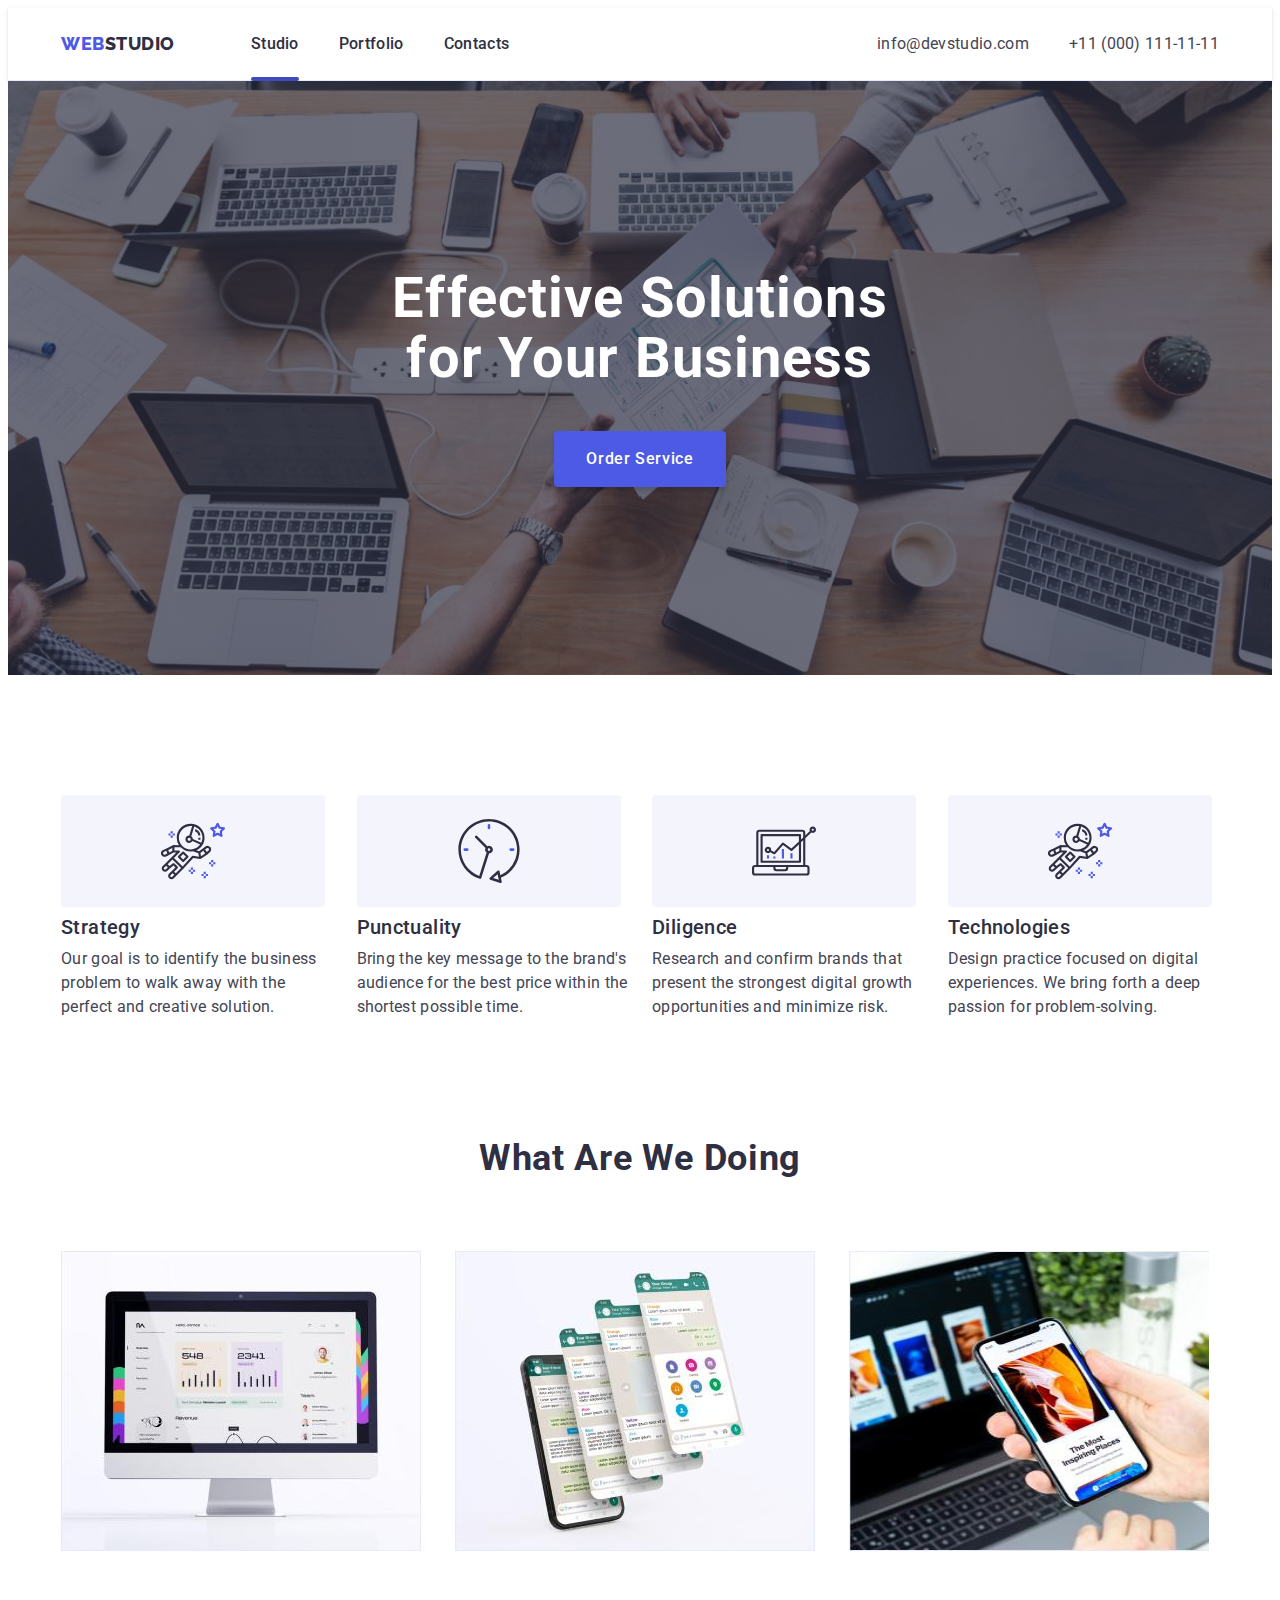
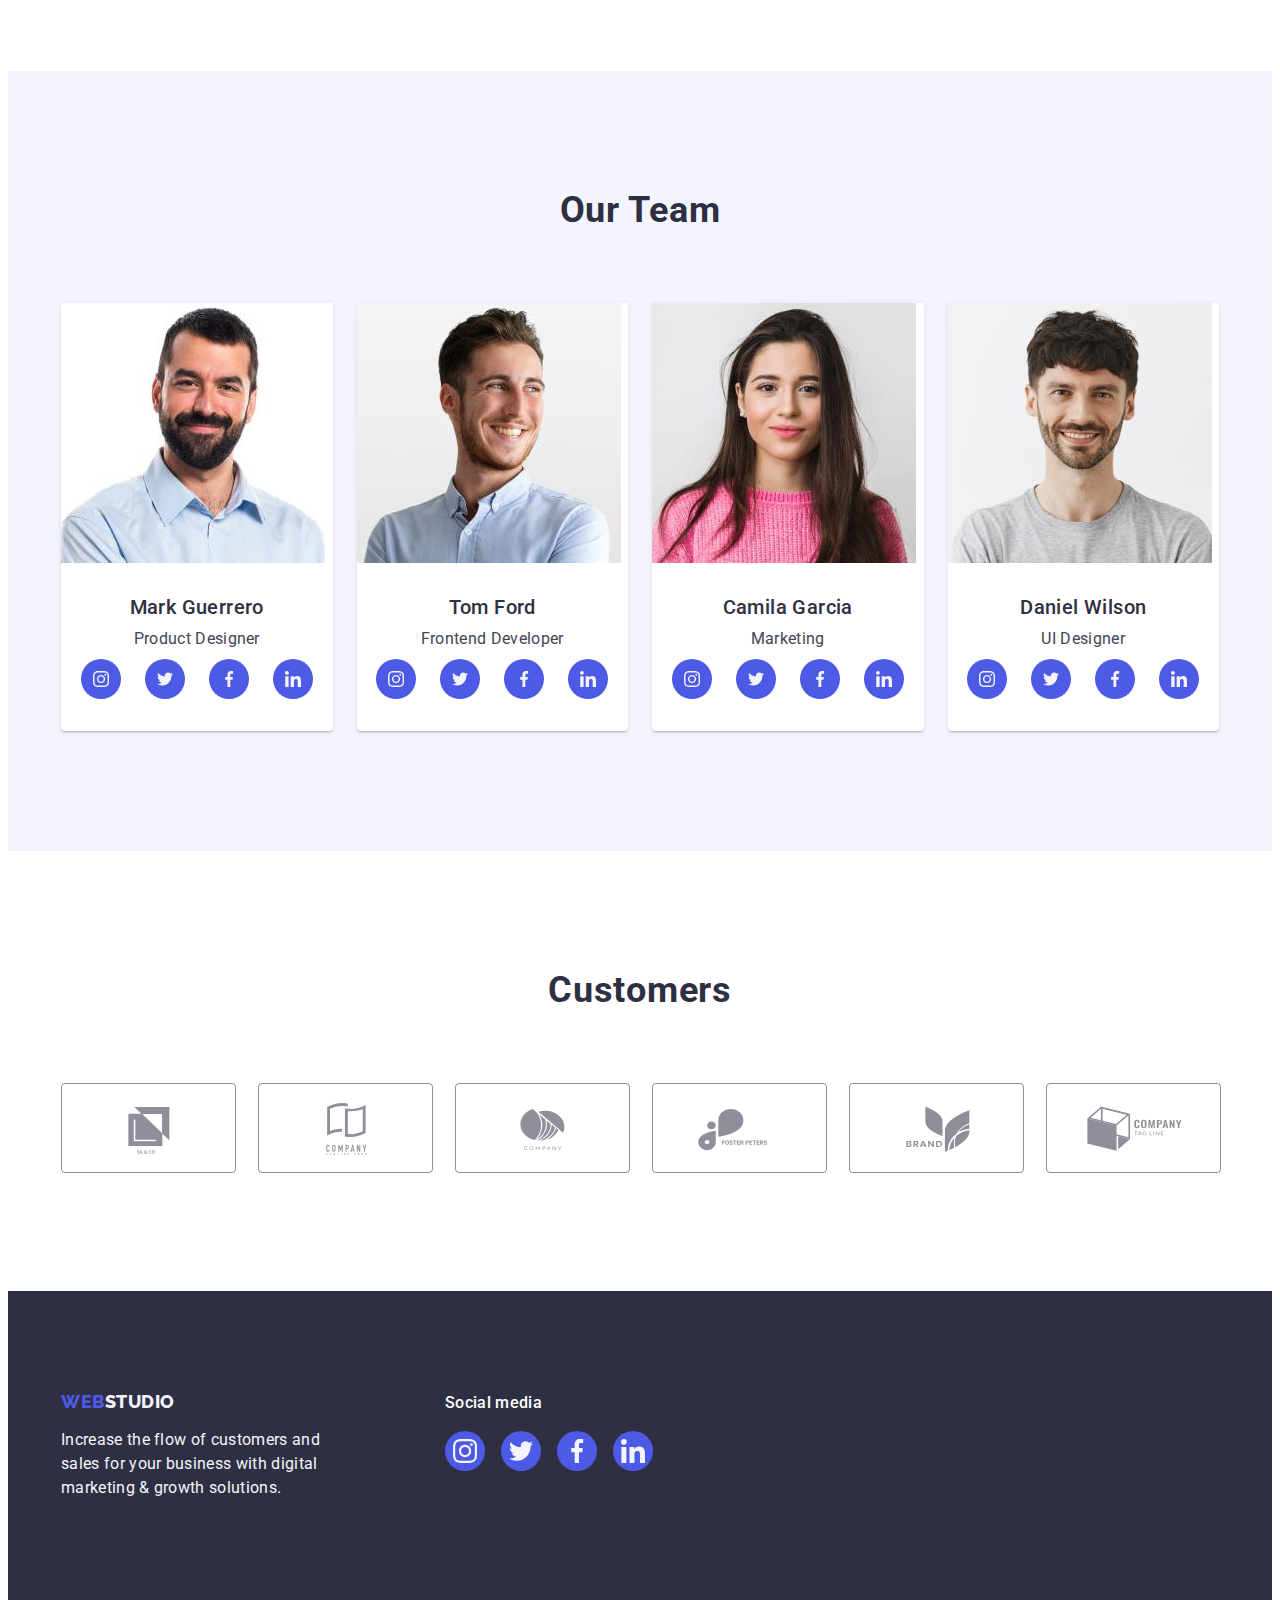
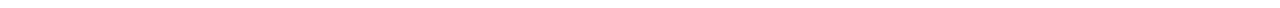
==== commit bb5dbf0a: "updated23" ====
--- a/index.html
+++ b/index.html
@@ -168,11 +168,11 @@
                 height="260"
                 alt="Mark Guerrero"
               />
-              <div class="name">
+              <div class="social-list">
+               <div class="name">
                 <h3 class="worker-name">Mark Guerrero</h3>
                 <p class="teamtext">Product Designer</p>
               </div>
-              <div class="social-list">
               <ul class="team-block">
                 <li class="social-items">
                   <a
@@ -232,11 +232,11 @@
                 height="260"
                 alt="Tom Ford"
               />
-              <div class="name">
+              <div class="social-list">
+                <div class="name">
                 <h3 class="worker-name">Tom Ford</h3>
                 <p class="teamtext">Frontend Developer</p>
-              </div>
-              <div class="social-list">
+              </div>             
               <ul class="team-block">
                 <li class="social-items">
                   <a
@@ -296,11 +296,11 @@
                 height="260"
                 alt="Camila Garcia"
               />
-              <div class="name">
+              <div class="social-list">
+                <div class="name">
                 <h3 class="worker-name">Camila Garcia</h3>
                 <p class="teamtext">Marketing</p>
-              </div>
-              <div class="social-list">
+              </div>             
               <ul class="team-block">
                 <li class="social-items">
                   <a
@@ -360,11 +360,11 @@
                 height="260"
                 alt="Daniel Wilson"
               />
-              <div class="name">
+              <div class="social-list">
+                <div class="name">
                 <h3 class="worker-name">Daniel Wilson</h3>
                 <p class="teamtext">UI Designer</p>
-              </div>
-              <div class="social-list">
+              </div>            
               <ul class="team-block">
                 <li class="social-items">
                   <a
@@ -497,7 +497,7 @@
                 </svg>
               </a>
             </li>
-            <li>
+            <li class="social-items">
               <a
                 class="footer-block-icons"
                 href=""
@@ -509,7 +509,7 @@
                 </svg>
               </a>
             </li>
-            <li>
+            <li class="social-items">
               <a
                 class="footer-block-icons"
                 href=""
@@ -521,7 +521,7 @@
                 </svg>
               </a>
             </li>
-            <li>
+            <li class="social-items">
               <a
                 class="footer-block-icons"
                 href=""
--- a/css/styles.css
+++ b/css/styles.css
@@ -100,6 +100,7 @@
 
 .current {
   position: relative;
+  color: #404bbf;
 }
 
 .current::after {
@@ -155,6 +156,8 @@
 /* section 1 */
 
 .section {
+  max-width: 1440px;
+  margin: 0 auto;
   background-repeat: no-repeat;
   background-position: center;
   background-size: cover;
@@ -315,7 +318,7 @@
 }
 
 .name {
-  padding: 32px 16px;
+  margin-bottom: 8px;
 }
 
 .worker-name {
@@ -326,6 +329,7 @@
   line-height: 1.2;
   letter-spacing: 0.02em;
   color: var(--accentcolor);
+  
 }
 .teamtext {
   text-align: center;
@@ -402,11 +406,12 @@
   align-items: center;
   justify-content: center;
   color: #8e8f99;
+  transition: border-color 250ms cubic-bezier(0.4, 0, 0.2, 1), 
+  color 250ms cubic-bezier(0.4, 0, 0.2, 1);
 }
 
 .section-mark {
   fill: currentColor;
-  transition: border-color 250ms cubic-bezier(0.4, 0, 0.2, 1);
 }
 .customer-icon:hover,
 .customer-icon:focus {
@@ -458,8 +463,7 @@
   border-radius: 50%;
   width: 40px;
   height: 40px;
-  transition: color 250ms cubic-bezier(0.4, 0, 0.2, 1);
-  fill: none;
+  transition: background-color 250ms cubic-bezier(0.4, 0, 0.2, 1);
 }
 .footer-block-icons:hover,
 .footer-block-icons:focus {
@@ -568,7 +572,7 @@
   overflow: hidden;
 }
 
-.portfolio:hover {
+.portfolio:hover .app-hover-text {
   box-shadow:  1px 6px rgba(46, 47, 66, 0.08), 
   0px 1px 1px rgba(46, 47, 66, 0.16), 
   0px 2px 1px rgba(46, 47, 66, 0.08);
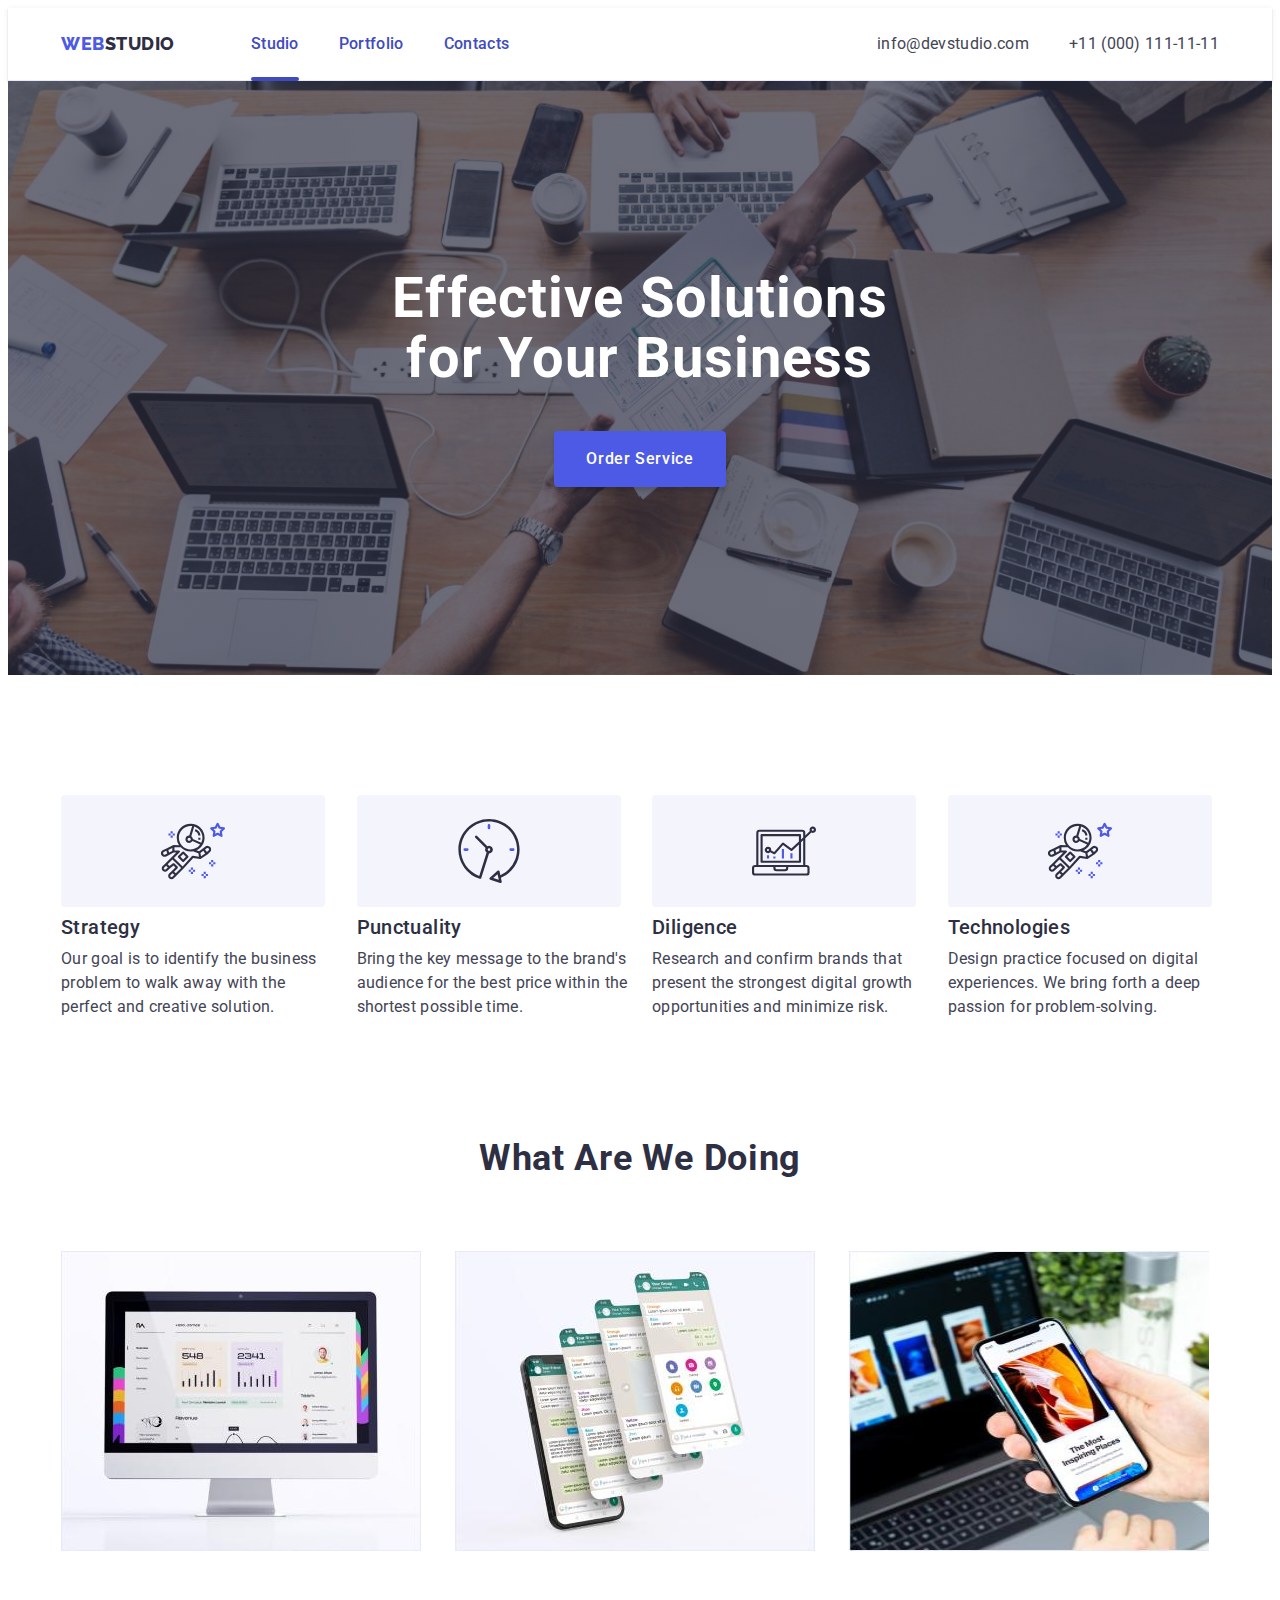
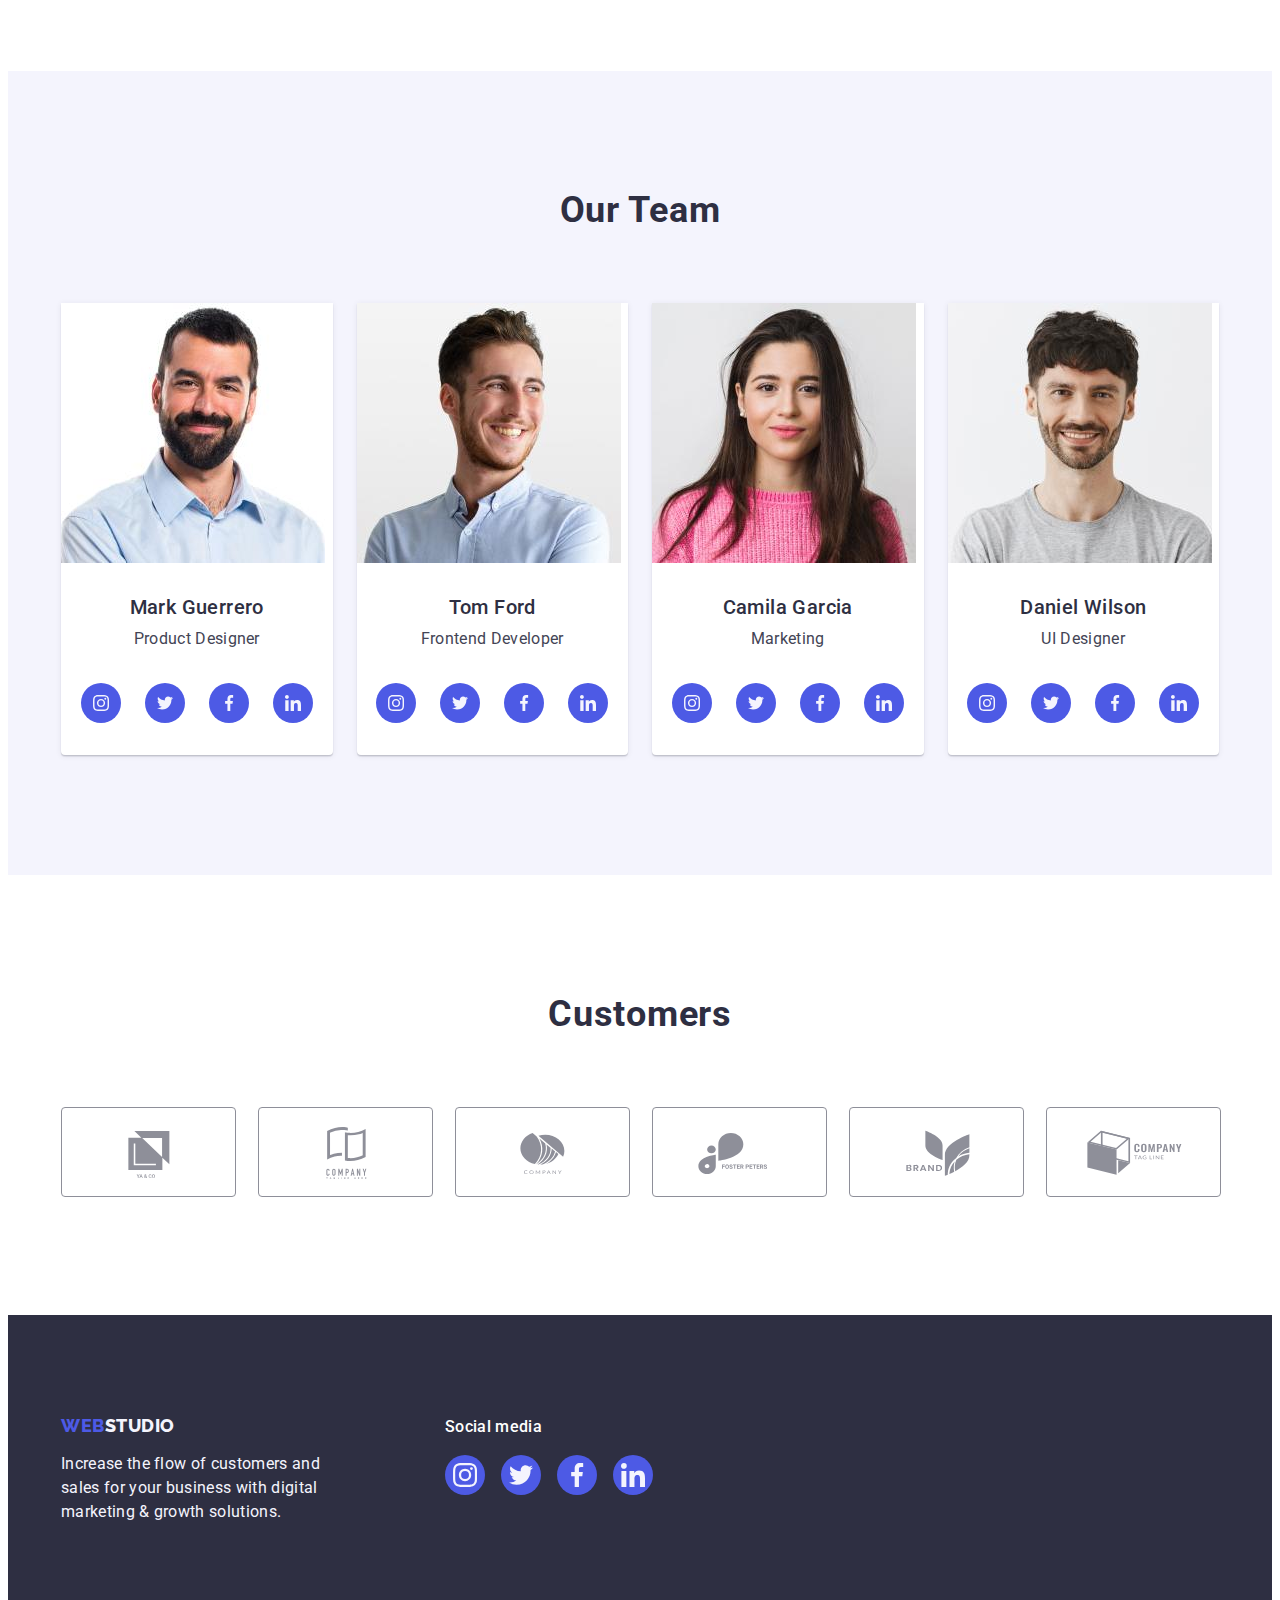
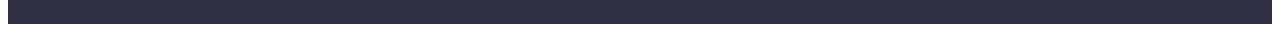
==== commit e4137511: "updatedbutton" ====
--- a/index.html
+++ b/index.html
@@ -28,7 +28,7 @@
           >
           <ul class="header-menu list">
             <li class="header-menu-item">
-              <a class="header-menu-link link link current" href="./index.html"
+              <a class="header-menu-link link current" href="./index.html"
                 >Studio</a
               >
             </li>
@@ -66,7 +66,7 @@
       <section class="section">
         <div class="container">
           <h1 class="section-title">Effective Solutions for Your Business</h1>
-          <button type="button" class="section-button">Order Service</button>
+          <button type="button" class="section-button" data-modal-open>Order Service</button>
         </div>
       </section>
       <section class="priorities-section">
@@ -168,12 +168,12 @@
                 height="260"
                 alt="Mark Guerrero"
               />
-              <div class="social-list">
                <div class="name">
                 <h3 class="worker-name">Mark Guerrero</h3>
                 <p class="teamtext">Product Designer</p>
               </div>
-              <ul class="team-block">
+              <div class="team-block"> 
+              <ul class="social-media list">
                 <li class="social-items">
                   <a
                     class="block-icons"
@@ -223,7 +223,7 @@
                   </a>
                 </li>
               </ul>
-            </div>
+              </div>
             </li>
             <li class="team-section-card">
               <img
@@ -232,12 +232,12 @@
                 height="260"
                 alt="Tom Ford"
               />
-              <div class="social-list">
                 <div class="name">
                 <h3 class="worker-name">Tom Ford</h3>
                 <p class="teamtext">Frontend Developer</p>
-              </div>             
-              <ul class="team-block">
+              </div>      
+              <div class="team-block">        
+              <ul class="social-media list">
                 <li class="social-items">
                   <a
                     class="block-icons"
@@ -287,7 +287,7 @@
                   </a>
                 </li>
               </ul>
-            </div>
+              </div>
             </li>
             <li class="team-section-card">
               <img
@@ -296,12 +296,12 @@
                 height="260"
                 alt="Camila Garcia"
               />
-              <div class="social-list">
                 <div class="name">
                 <h3 class="worker-name">Camila Garcia</h3>
                 <p class="teamtext">Marketing</p>
-              </div>             
-              <ul class="team-block">
+              </div>    
+              <div class="team-block">          
+              <ul class="social-media list">
                 <li class="social-items">
                   <a
                     class="block-icons"
@@ -351,7 +351,7 @@
                   </a>
                 </li>
               </ul>
-            </div>
+              </div>
             </li>
             <li class="team-section-card">
               <img
@@ -360,12 +360,12 @@
                 height="260"
                 alt="Daniel Wilson"
               />
-              <div class="social-list">
                 <div class="name">
                 <h3 class="worker-name">Daniel Wilson</h3>
                 <p class="teamtext">UI Designer</p>
-              </div>            
-              <ul class="team-block">
+              </div>
+              <div class="team-block">           
+              <ul class="social-media list">
                 <li class="social-items">
                   <a
                     class="block-icons"
@@ -415,7 +415,7 @@
                   </a>
                 </li>
               </ul>
-            </div>
+            </div> 
             </li>
           </ul>
         </div>
@@ -456,7 +456,7 @@
             <li class="customer-item">
               <a class="customer-icon" href="" target="_blank">
                 <svg class="section-mark" width="104" height="56">
-                  <use href="../images/icons.svg#icon-Logo4"></use>
+                  <use href="./images/icons.svg#icon-Logo4"></use>
                 </svg>
               </a>
             </li>
@@ -537,5 +537,17 @@
         </div>
       </div>
     </footer>
+    
+    <div class="backdrop is-hidden" data-modal>
+      
+      <div class="modal">
+        <button type="button" class="modal-close-btn" data-modal-close>
+         <svg class="close-icon" width="8" height="8">
+          <use href="./images/icons.svg#icon-close-black-18dp-2-1"></use>
+         </svg>
+        </button>
+      </div>
+    </div>
+    <script src="./js/modal.js"></script>
   </body>
 </html>
--- a/css/styles.css
+++ b/css/styles.css
@@ -89,7 +89,6 @@
   text-decoration: none;
 }
 .header-menu-link {
-  color: #404bbf;
   transition: color 250ms cubic-bezier(0.4, 0, 0.2, 1);
 }
 
@@ -100,7 +99,6 @@
 
 .current {
   position: relative;
-  color: #404bbf;
 }
 
 .current::after {
@@ -131,6 +129,9 @@
   text-decoration: none;
   padding: 24px 0;
   display: block;
+}
+.header-menu-link {
+  color: #404bbf;
 }
 
 .header-address {
@@ -318,7 +319,7 @@
 }
 
 .name {
-  margin-bottom: 8px;
+  padding-top: 32px;
 }
 
 .worker-name {
@@ -340,28 +341,33 @@
   margin-top: 0;
   border-radius: 0px 0px 4px 4px;
 }
-.social-list {
+
+.team-block {
   padding: 32px 0;
 }
-.team-block {
-  display: flex;
-  justify-content: center;
-  align-items: center;
+
+.social-media {
+  display: flex;
+  justify-content: center;
   gap: 24px;
-}
-.team-block {
-  list-style-type: none;
-}
-.block-icons {
-  display: flex;
-  justify-content: center;
-  align-items: center;
-  background-color: var(--maincolor);
-  border-radius: 50%;
+  
+}
+
+.social-items {
   width: 40px;
   height: 40px;
+}
+
+.block-icons {
+  display: flex;
+  align-items: center;
+  justify-content: center;
+  width: 100%;
+  height: 100%;
+  background-color: #4d5ae5;
+  border-radius: 50%;
   transition: color 250ms cubic-bezier(0.4, 0, 0.2, 1);
-  fill: none;
+  fill: #f4f4fd;
 }
 
 .block-icons:hover,
@@ -573,7 +579,7 @@
 }
 
 .portfolio:hover .app-hover-text {
-  box-shadow:  1px 6px rgba(46, 47, 66, 0.08), 
+  box-shadow: 0px 1px 6px rgba(46, 47, 66, 0.08), 
   0px 1px 1px rgba(46, 47, 66, 0.16), 
   0px 2px 1px rgba(46, 47, 66, 0.08);
   transform: translateY(0%);
@@ -593,6 +599,7 @@
   transform: translateY(100%);
   transition: transform 250ms cubic-bezier(0.4, 0, 0.2, 1);
 }
+
 
 .work {
   display: flex;
@@ -655,3 +662,70 @@
 span {
   color: #f4f4fd;
 }
+
+
+/* modal */
+
+.backdrop {
+  position: fixed;
+  top: 0;
+  left: 0;
+  width: 100%;
+  height: 100%;
+  background-color: rgba(46, 47, 66, 0.4);
+  transition: opacity 250ms cubic-bezier(0.4, 0, 0.2, 1), 
+  visibility 250ms cubic-bezier(0.4, 0, 0.2, 1);
+}
+
+.is-hidden {
+  opacity: 0;
+  visibility: hidden;
+  pointer-events: none; 
+}
+
+.modal {
+  position: absolute;
+  top: 50%;
+  left: 50%;
+  transform: translate(-50%, -50%) scale(1);
+  width: 408px;
+  min-height: 584px;
+  background: #fcfcfc;
+  box-shadow: 0px 1px 1px rgba(0, 0, 0, 0.14), 
+  0px 1px 3px rgba(0, 0, 0, 0.12),
+   0px 2px 1px rgba(0, 0, 0, 0.2);
+   border-radius: 4px; 
+   transition: transform 250ms cubic-bezier(0.4, 0, 0.2, 1);
+}
+
+.modal-close-btn {
+  position: absolute;
+  top: 24px;
+  right: 24px;
+  width: 24px;
+  height: 24px;
+  border-radius: 50%; 
+  display: flex;
+  align-items: center;
+  justify-content: center;
+  background-color: #e7e9fc;
+  border: 1px solid rgba(0, 0, 0, 0.1);
+  padding: 0;
+  cursor: pointer;
+  transition: background-color 250ms cubic-bezier(0.4, 0, 0.2, 1),
+   border 250ms cubic-bezier(0.4, 0, 0.2, 1);
+}
+
+.modal-close-btn:hover,
+.modal-close-btn:focus {
+  background-color: #404bbf;
+  border: none;
+}
+
+.close-icon {
+  transition: fill 250ms cubic-bezier(0.4, 0, 0.2, 1);
+} 
+.close-icon:hover,
+.close-icon:focus {
+  fill: #ffffff;
+}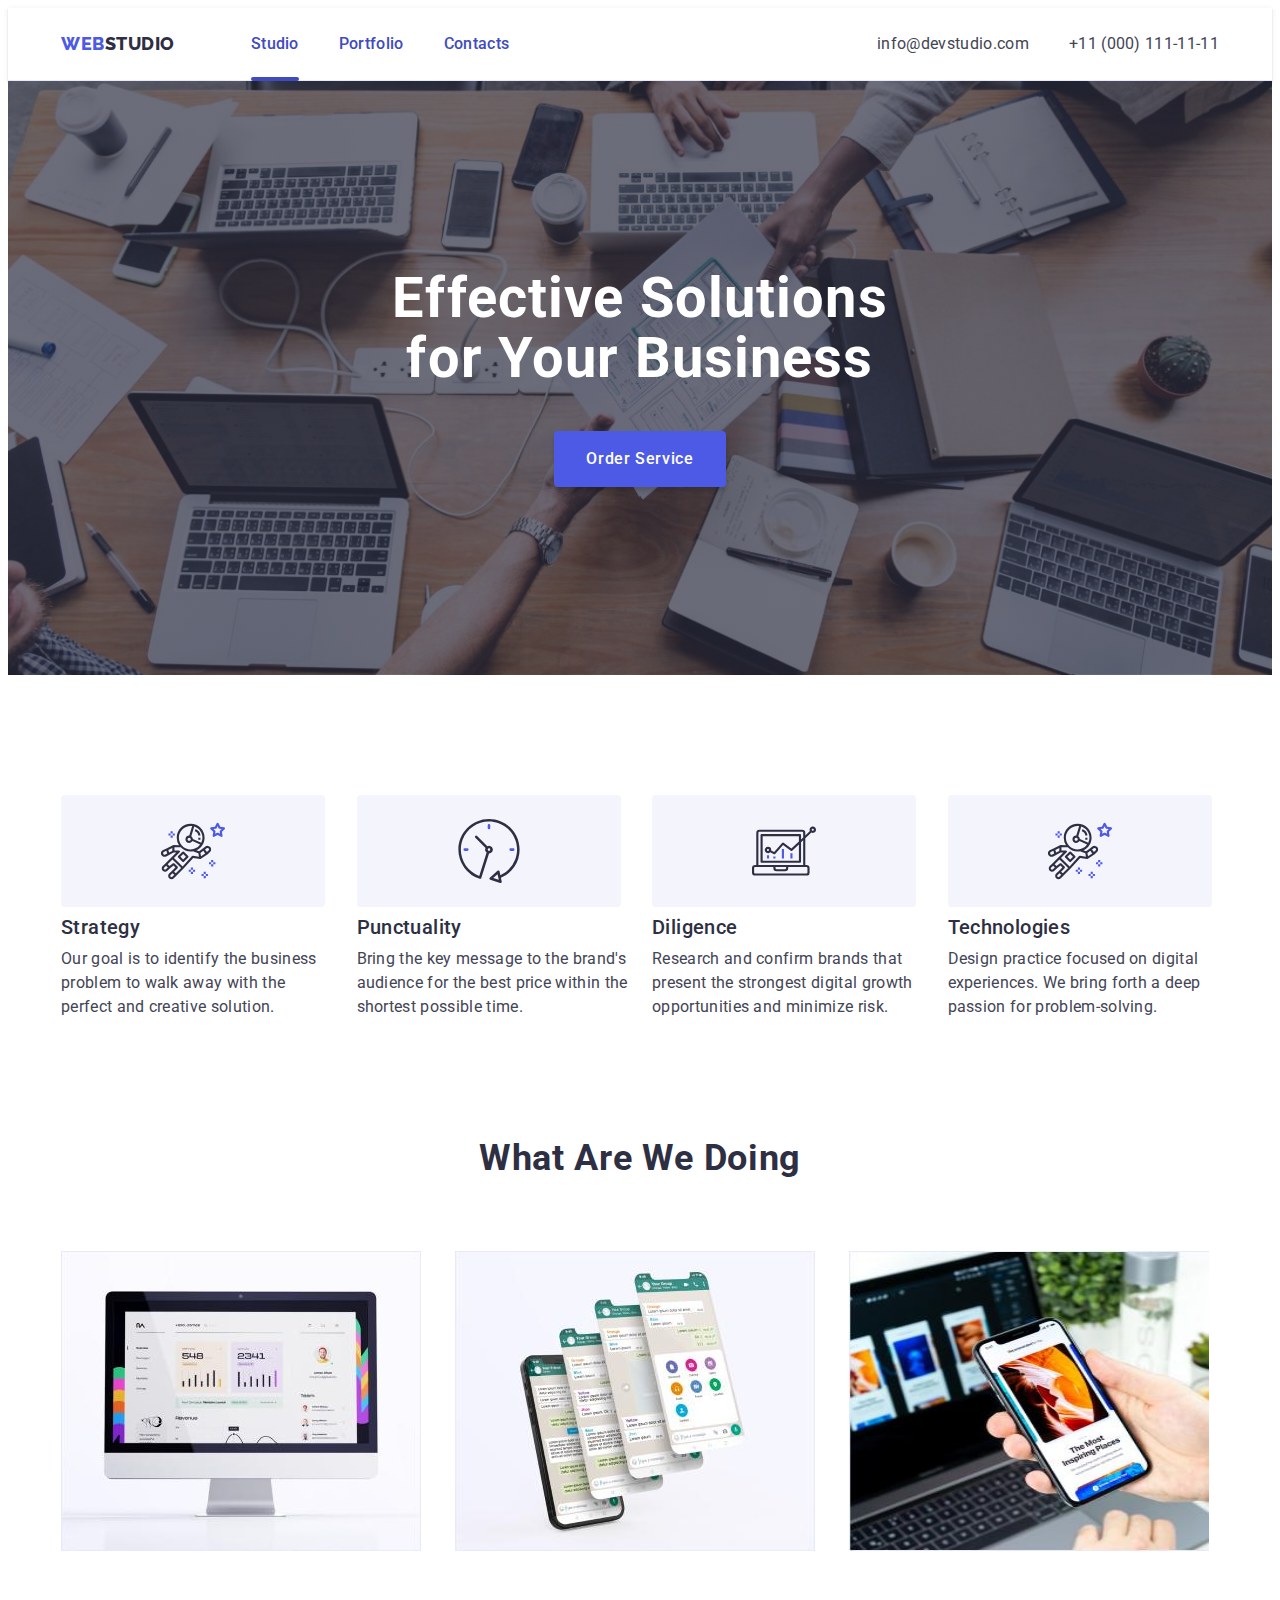
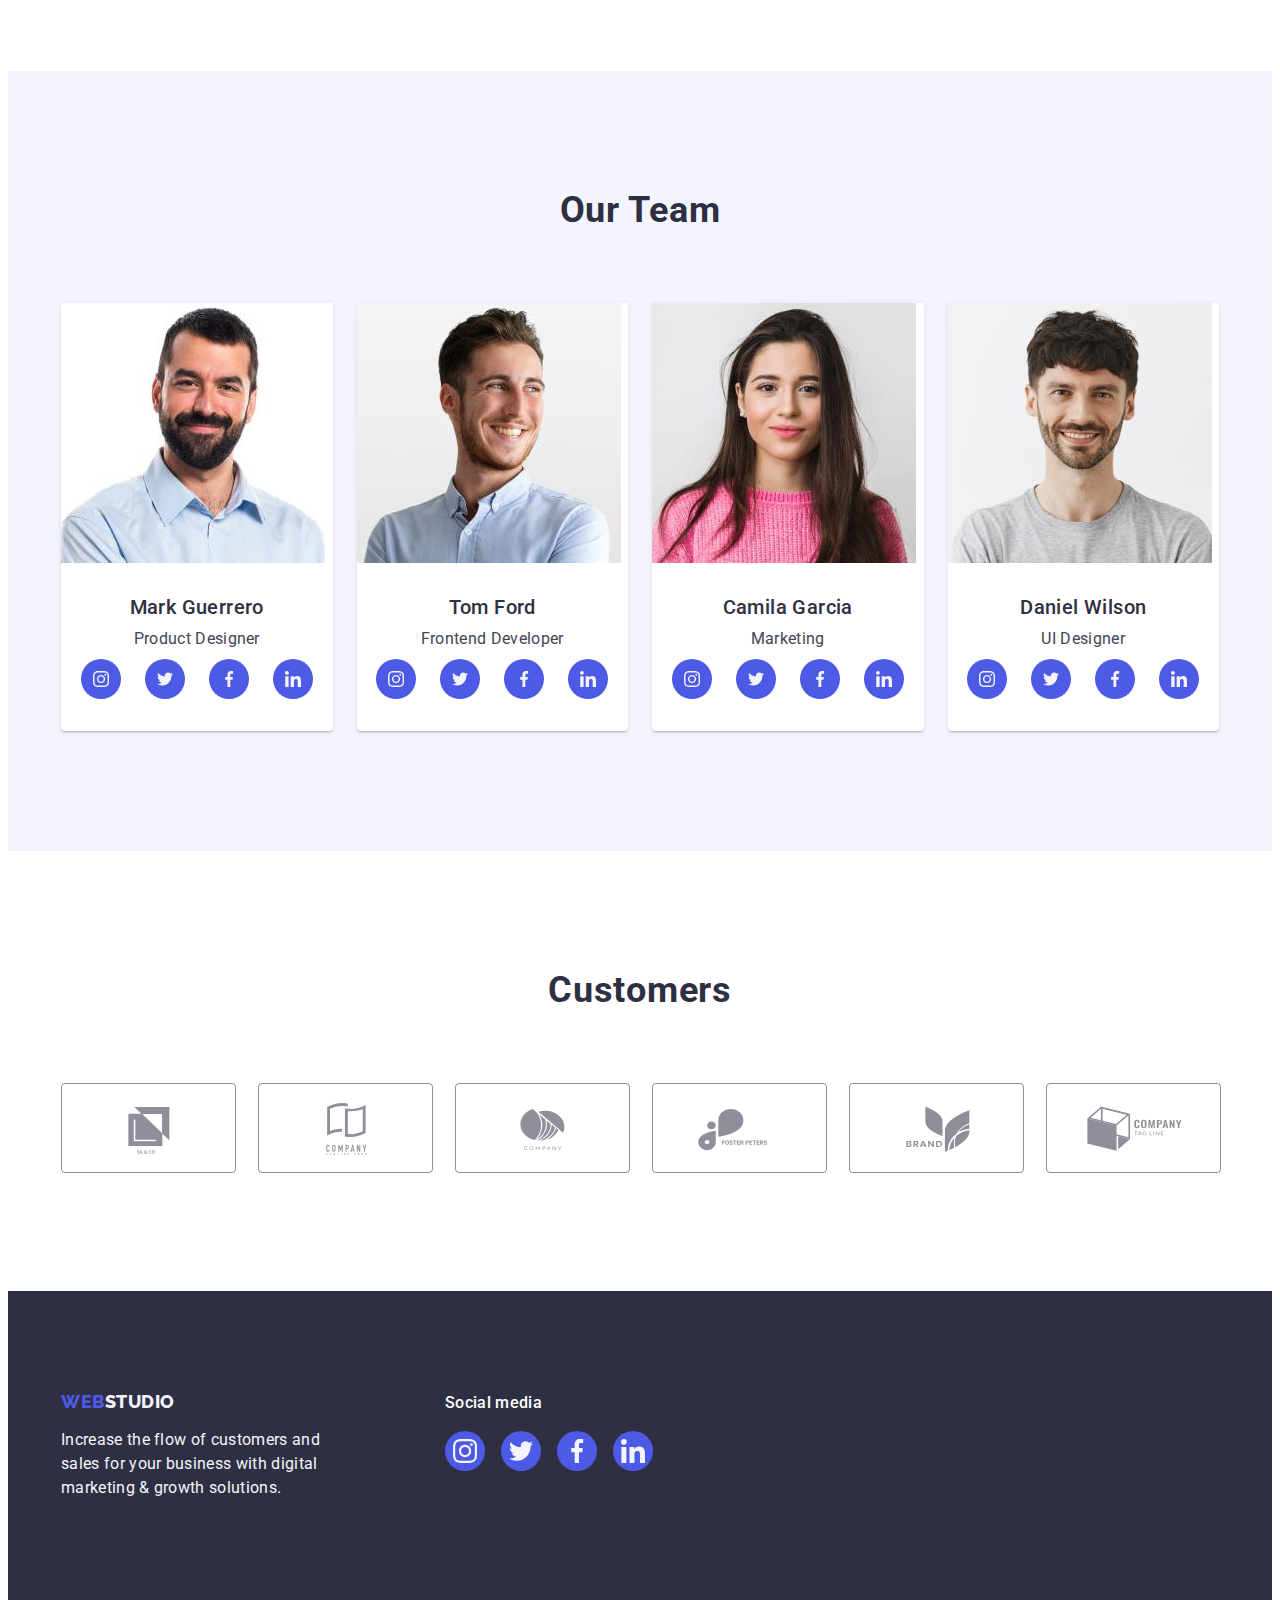
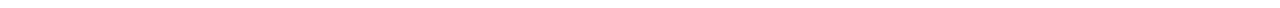
==== commit b70ddaa6: "updated5" ====
--- a/index.html
+++ b/index.html
@@ -168,11 +168,9 @@
                 height="260"
                 alt="Mark Guerrero"
               />
-               <div class="name">
+               <div class="team-block">
                 <h3 class="worker-name">Mark Guerrero</h3>
                 <p class="teamtext">Product Designer</p>
-              </div>
-              <div class="team-block"> 
               <ul class="social-media list">
                 <li class="social-items">
                   <a
@@ -232,11 +230,9 @@
                 height="260"
                 alt="Tom Ford"
               />
-                <div class="name">
+                <div class="team-block">
                 <h3 class="worker-name">Tom Ford</h3>
-                <p class="teamtext">Frontend Developer</p>
-              </div>      
-              <div class="team-block">        
+                <p class="teamtext">Frontend Developer</p>      
               <ul class="social-media list">
                 <li class="social-items">
                   <a
@@ -296,11 +292,9 @@
                 height="260"
                 alt="Camila Garcia"
               />
-                <div class="name">
+                <div class="team-block">
                 <h3 class="worker-name">Camila Garcia</h3>
-                <p class="teamtext">Marketing</p>
-              </div>    
-              <div class="team-block">          
+                <p class="teamtext">Marketing</p>        
               <ul class="social-media list">
                 <li class="social-items">
                   <a
@@ -360,11 +354,9 @@
                 height="260"
                 alt="Daniel Wilson"
               />
-                <div class="name">
+                <div class="team-block">
                 <h3 class="worker-name">Daniel Wilson</h3>
-                <p class="teamtext">UI Designer</p>
-              </div>
-              <div class="team-block">           
+                <p class="teamtext">UI Designer</p>         
               <ul class="social-media list">
                 <li class="social-items">
                   <a
--- a/css/styles.css
+++ b/css/styles.css
@@ -317,11 +317,6 @@
 .team-section-card {
   width: calc((100% - 72px) / 4);
 }
-
-.name {
-  padding-top: 32px;
-}
-
 .worker-name {
   text-align: center;
   margin-bottom: 8px;
@@ -340,8 +335,8 @@
   color: #434455;
   margin-top: 0;
   border-radius: 0px 0px 4px 4px;
-}
-
+  margin-bottom: 8px;
+}
 .team-block {
   padding: 32px 0;
 }
@@ -350,7 +345,6 @@
   display: flex;
   justify-content: center;
   gap: 24px;
-  
 }
 
 .social-items {
@@ -359,21 +353,25 @@
 }
 
 .block-icons {
-  display: flex;
-  align-items: center;
-  justify-content: center;
   width: 100%;
   height: 100%;
   background-color: #4d5ae5;
   border-radius: 50%;
-  transition: color 250ms cubic-bezier(0.4, 0, 0.2, 1);
-  fill: #f4f4fd;
+  display: flex;
+  align-items: center;
+  justify-content: center;
+  background-color: 250ms cubic-bezier(0.4, 0, 0.2, 1);
 }
 
 .block-icons:hover,
 .block-icons:focus {
   background-color: #404bbf;
 }
+
+.icon {
+  fill: #f4f4fd;
+}
+
 
 /* section 5 */
 
@@ -579,12 +577,14 @@
 }
 
 .portfolio:hover .app-hover-text {
+  transform: translateY(0%);
+}
+
+.portfolio:hover {
   box-shadow: 0px 1px 6px rgba(46, 47, 66, 0.08), 
   0px 1px 1px rgba(46, 47, 66, 0.16), 
   0px 2px 1px rgba(46, 47, 66, 0.08);
-  transform: translateY(0%);
-}
-
+}
 .app-hover-text {
   position: absolute;
   top: 0;
@@ -720,12 +720,9 @@
 .modal-close-btn:focus {
   background-color: #404bbf;
   border: none;
+  fill: #ffffff;
 }
 
 .close-icon {
   transition: fill 250ms cubic-bezier(0.4, 0, 0.2, 1);
-} 
-.close-icon:hover,
-.close-icon:focus {
-  fill: #ffffff;
-}+} 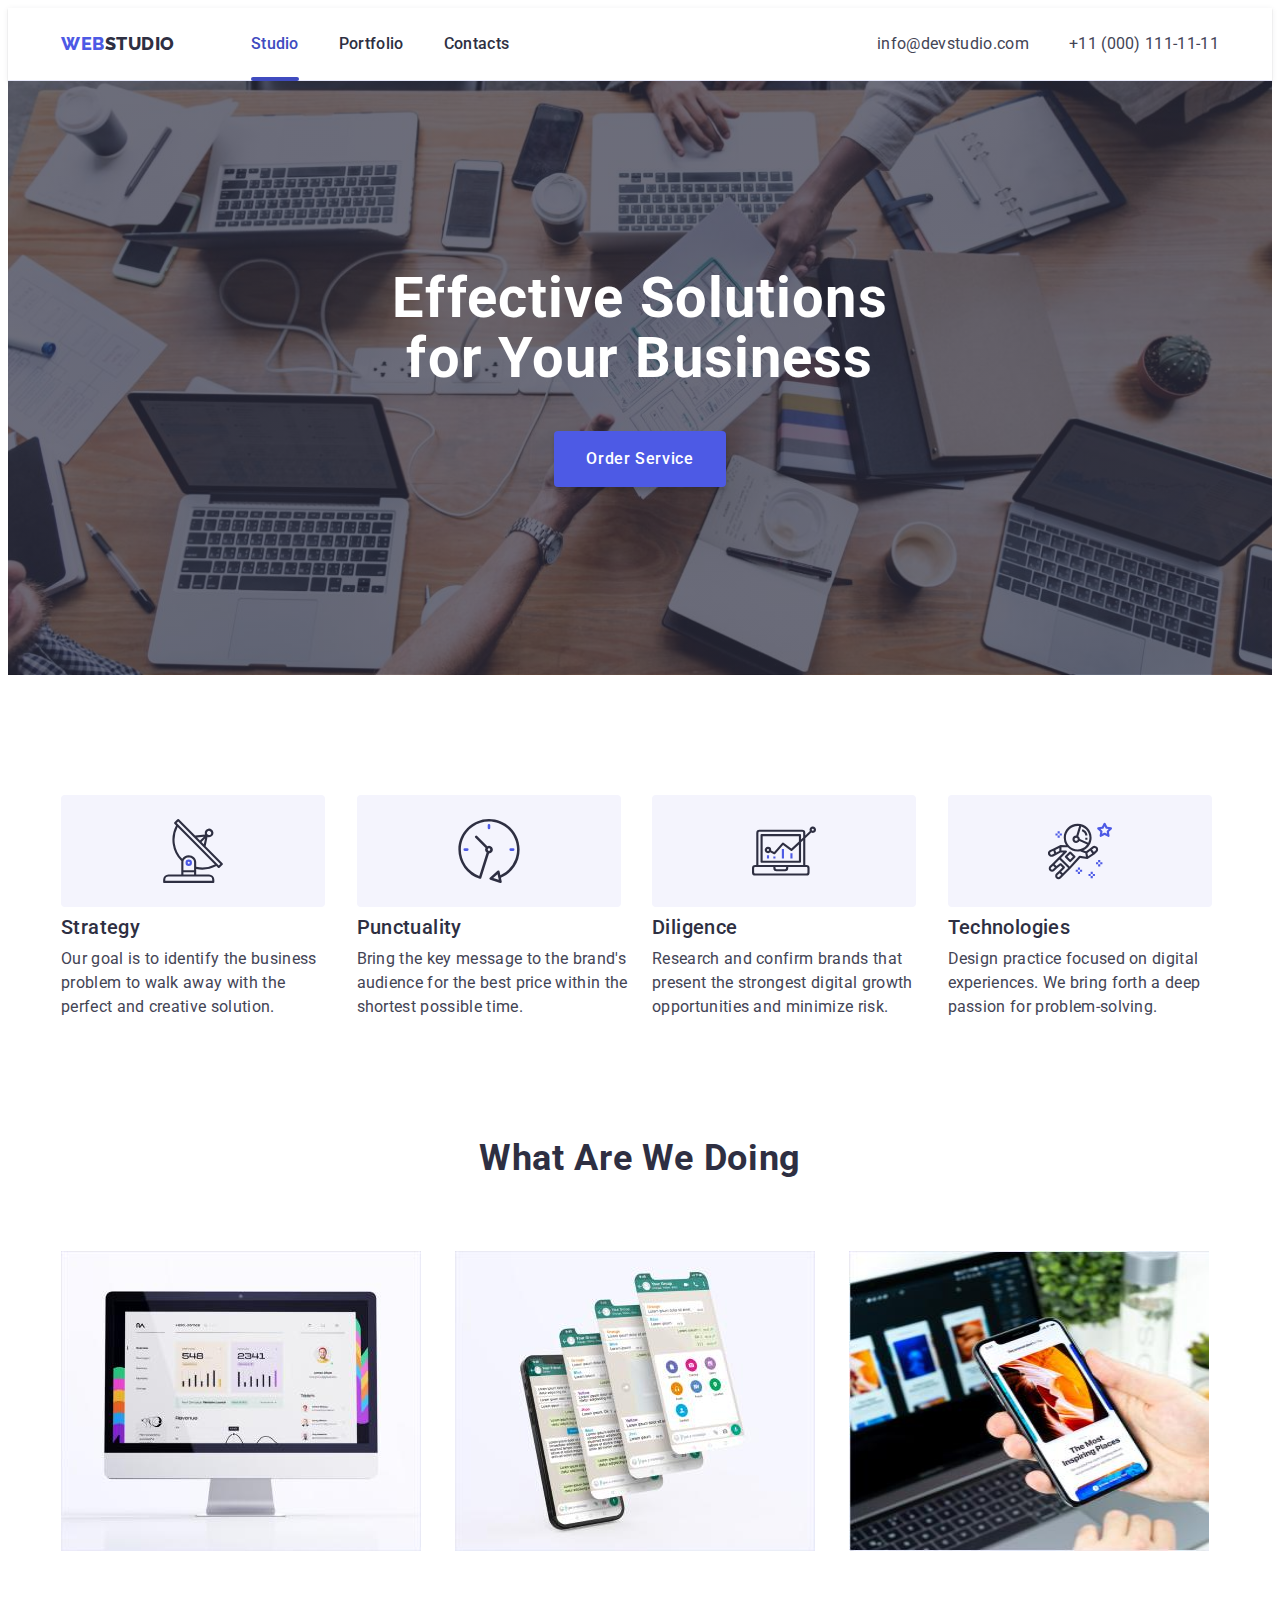
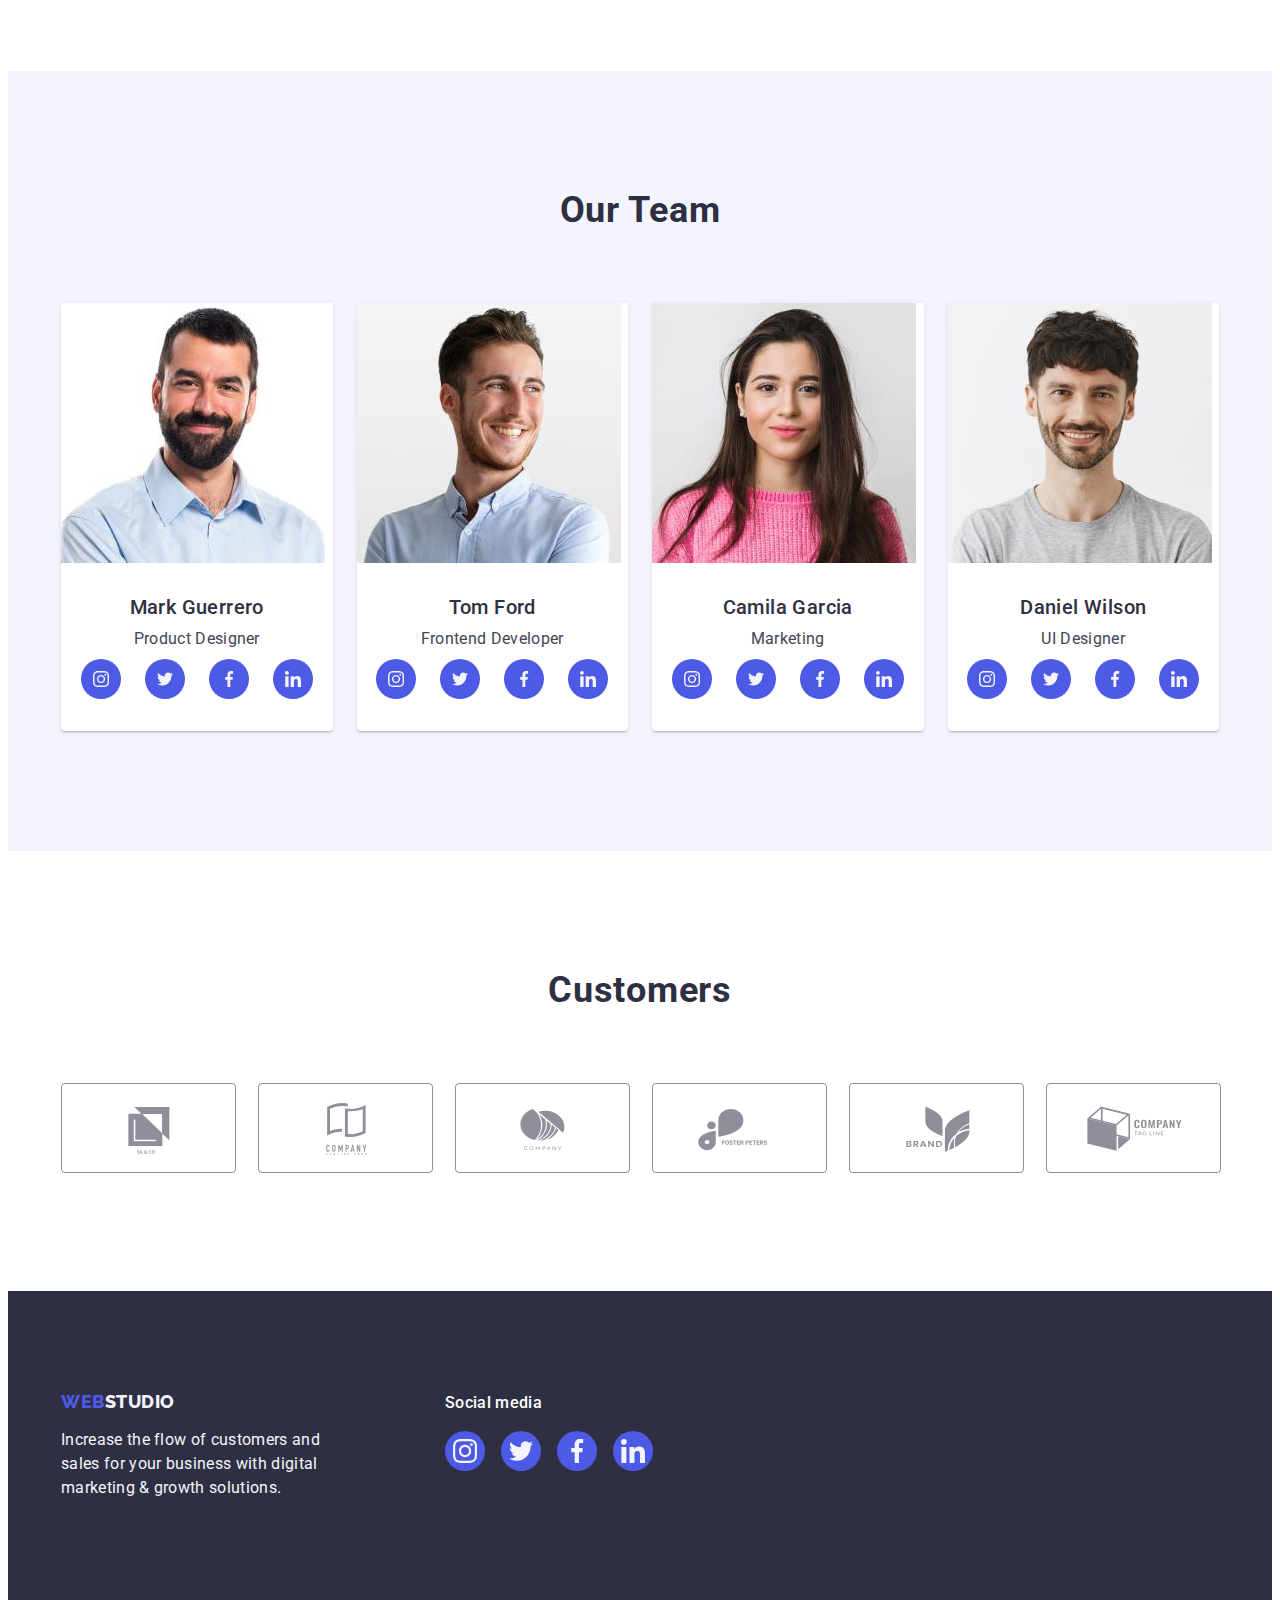
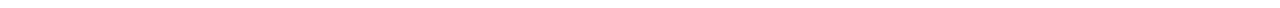
==== commit 03829ecc: "updated34" ====
--- a/index.html
+++ b/index.html
@@ -28,7 +28,7 @@
           >
           <ul class="header-menu list">
             <li class="header-menu-item">
-              <a class="header-menu-link link current" href="./index.html"
+              <a class="header-menu-link link light-text current" href="./index.html"
                 >Studio</a
               >
             </li>
@@ -76,7 +76,7 @@
             <li class="priorities-list">
               <div class="priorites-block">
                 <svg class="icon" width="64" height="64">
-                  <use href="./images/icons.svg#icon-astronaut-1"></use>
+                  <use href="./images/icons.svg#icon-antenna-1"></use>
                 </svg>
               </div>
               <h3 class="priorities-section-subtitle">Strategy</h3>
--- a/css/styles.css
+++ b/css/styles.css
@@ -130,7 +130,8 @@
   padding: 24px 0;
   display: block;
 }
-.header-menu-link {
+
+.light-text {
   color: #404bbf;
 }
 
@@ -360,7 +361,7 @@
   display: flex;
   align-items: center;
   justify-content: center;
-  background-color: 250ms cubic-bezier(0.4, 0, 0.2, 1);
+  transition: background-color 250ms cubic-bezier(0.4, 0, 0.2, 1);
 }
 
 .block-icons:hover,
@@ -576,7 +577,8 @@
   overflow: hidden;
 }
 
-.portfolio:hover .app-hover-text {
+.portfolio:hover,
+.portfolio:focus .app-hover-text {
   transform: translateY(0%);
 }
 
